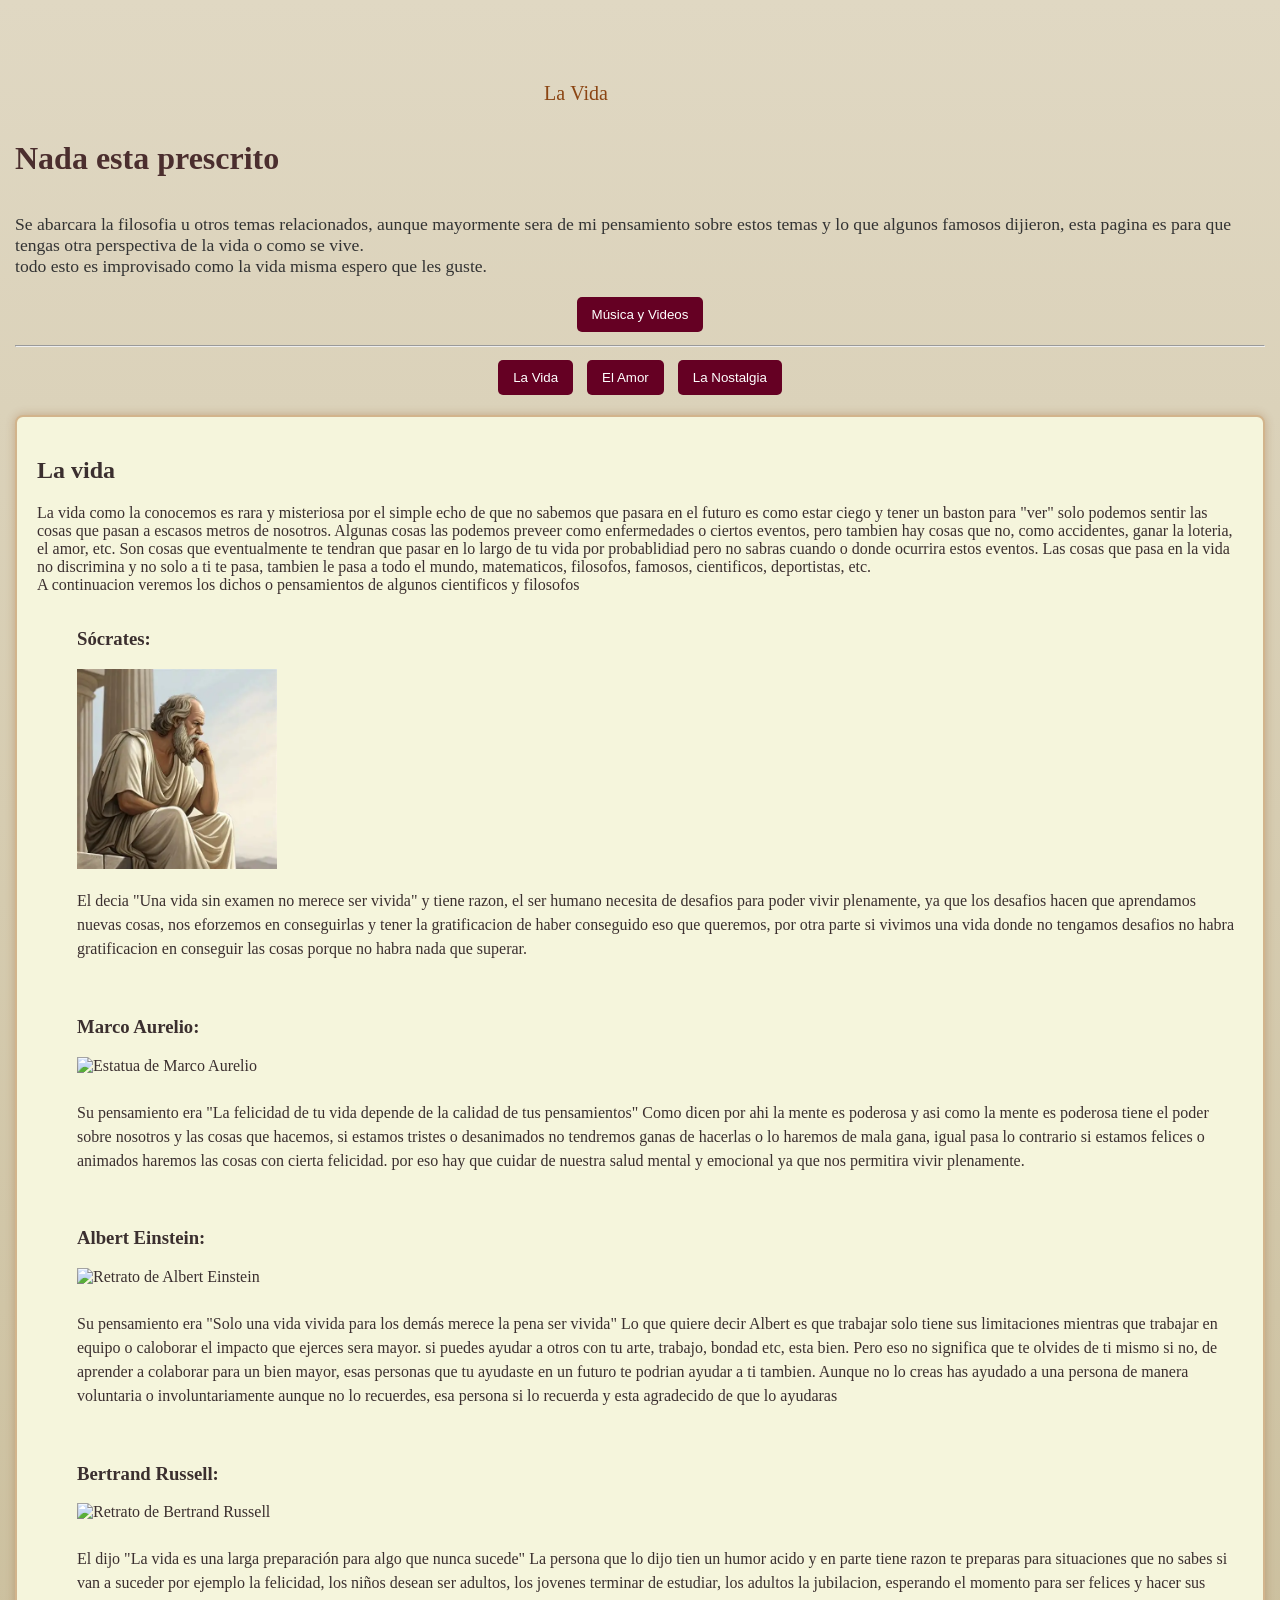
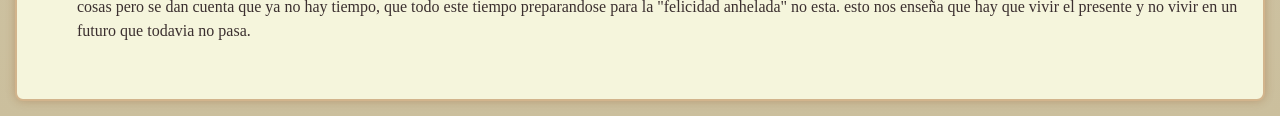
==== index.html @ adaeb1b1 "Update index.html" ====
<!DOCTYPE html>
<html lang="en">
<head>
    <meta charset="UTF-8">
    <meta name="viewport" content="width=device-width, initial-scale=1.0">
    <title>El camino</title>
    <link rel="stylesheet" href="estilo.css">
    <script src="codigo.js"></script>
</head>
<body>

 <h1>Nada esta prescrito </h1>
 
 <p class="subtituo">Se abarcara la filosofia u otros temas relacionados, aunque mayormente sera de mi pensamiento sobre estos temas y lo que algunos famosos dijieron,
    esta pagina es para que tengas otra perspectiva de la vida o como se vive.<br>
    todo esto es improvisado como la vida misma espero que les guste.
 </p>
 
 <nav>
     <button onclick="mostrarSeccion('multimedia')">Música y Videos</button>


    <hr><button onclick="mostrarSeccion('vida')">La Vida</button>
    <button onclick="mostrarSeccion('amor')">El Amor</button>
    <button onclick="mostrarSeccion('nostalgia')">La Nostalgia</button>
    
 </nav>
 
 <section id="vida" class="contenido">
 <h2>La vida</h2>
    <div class="contenedor-inicio">
        <p>La vida como la conocemos es rara y misteriosa por el simple echo de que no sabemos
    que pasara en el futuro es como estar ciego y tener un baston para "ver" solo podemos 
    sentir las cosas que pasan a escasos metros de nosotros. Algunas cosas las podemos preveer
     como enfermedades o ciertos eventos, pero tambien hay cosas que no, como accidentes, ganar la loteria, el amor, etc.
     Son cosas que eventualmente te tendran que pasar en lo largo de tu vida por probablidiad pero no sabras cuando o donde 
     ocurrira estos eventos. Las cosas que pasa en la vida no discrimina y no solo a ti te pasa, tambien le pasa a todo el mundo,
      matematicos, filosofos, famosos, cientificos, deportistas, etc.<br>
       A continuacion veremos los dichos o pensamientos de algunos cientificos y filosofos
        </p>
    </div>
<ol class="lista-filosofos">

    <li class="tarjeta-filosofo">
        
        <div class="contenedor-personaje">
            <h3>Sócrates:</h3></div>
            <div class="imagenes_web/contenedor-imagen">
            <img src="socrates.webp" alt="Estatua de Sócrates"width="200">
        </div>
          <div class="contenedor-texto">  <p>El decia "Una vida sin examen no merece ser vivida" y tiene razon, el ser humano necesita de desafios para poder vivir plenamente, ya que los desafios hacen que aprendamos nuevas cosas, nos eforzemos en conseguirlas y tener la gratificacion de haber conseguido eso que queremos, por otra parte si vivimos una vida donde no tengamos desafios no habra gratificacion en conseguir las cosas porque no habra nada que superar.</p>
          </div>
    </li>

    <li class="tarjeta-filosofo">
        
        <div class="contenedor-personaje">
            <h3>Marco Aurelio:</h3></div>
            <div class="contenedor-imagen">
            <img src="imagenes_web/marco_aurelio.jpg" alt="Estatua de Marco Aurelio"width="200">
        </div>
            <div class="contenedor-texto">
            <p>Su pensamiento era "La felicidad de tu vida depende de la calidad de tus pensamientos" Como dicen por ahi la mente es poderosa y asi como la mente es poderosa tiene el poder sobre nosotros y las cosas que hacemos, si estamos tristes o desanimados no tendremos ganas de hacerlas o lo haremos de mala gana, igual pasa lo contrario si estamos felices o animados haremos las cosas con cierta felicidad. por eso hay que cuidar de nuestra salud mental y emocional ya que nos permitira vivir plenamente.</p>
            </div>
    </li>

    <li class="tarjeta-filosofo">
        
         <div class="contenedor-personaje">
            <h3>Albert Einstein:</h3></div>
         <div class="contenedor-imagen">
              <img src="imagenes_web/albert.webp" alt="Retrato de Albert Einstein"width="200">
            </div>
            <div class="contenedor-texto">
               <p>Su pensamiento era "Solo una vida vivida para los demás merece la pena ser vivida" Lo que quiere decir Albert es que trabajar solo tiene sus limitaciones mientras que trabajar en equipo o caloborar el impacto que ejerces sera mayor. si puedes ayudar a otros con tu arte, trabajo, bondad etc, esta bien. Pero eso no significa que te olvides de ti mismo si no, de aprender a colaborar para un bien mayor, esas personas que tu ayudaste en un futuro te podrian ayudar a ti tambien. Aunque no lo creas has ayudado a una persona de manera voluntaria o involuntariamente aunque no lo recuerdes, esa persona si lo recuerda y esta agradecido de que lo ayudaras </p>
             </div>
    </li>

    <li class="tarjeta-filosofo">
       
        <div class="contenedor-personaje">
            <h3>Bertrand Russell:</h3></div>
         <div class="contenedor-imagen">
            <img src="imagenes_web/bertrand.jpg" alt="Retrato de Bertrand Russell"width="200">
         </div>
          <div class="contenedor-texto"> <p>El dijo "La vida es una larga preparación para algo que nunca sucede" La persona que lo dijo tien un humor acido y en parte tiene razon te preparas para situaciones que no sabes si van a suceder por ejemplo la felicidad, los niños desean ser adultos, los jovenes terminar de estudiar, los adultos la jubilacion, esperando el momento para ser felices y hacer sus cosas pero se dan cuenta que ya no hay tiempo, que todo este tiempo preparandose para la "felicidad anhelada" no esta. esto nos enseña que hay que vivir el presente y no vivir en un futuro que todavia no pasa.</p>
          </div>

          
    </li>

</ol>

 </section>
<section id="amor" class="contenido">
<h2>El amor</h2>
<div class="contenedor-inicio2">
  <p>El amor es algo que todo el mundo quiere o bueno la mayoria, viene de diferentes maneras como amor maternal/paternal, amor de amistad etc.
     pero nos centraremos en el amor de manera romantica, es un sentimiento complicado de entender y explicar por el simple echo de que cada persona
      tiene una perspectiva diferente del amor. cuado se trata de llevar una relacion debe ser igual  o quivalente.<br>
      Por eso veremos temas o situaciones sobre el amor.
  </p>
</div>




<ol class="lista-amorosa">

 <li class="problemas-amor">

    
  
  <div class="situacion">
    <h3>Equivalencia:</h3></div>
  <div class="contenedor-imagen">
    <img src="imagenes_web/equivalencia.jpeg" alt="Se muestra una pareja agarrando una balanza en equilibrio con sus corazones" width="200">
  </div>
   <div class="contenedor-texto2">
    <p>
    La equivalencia o la gualdad como ustedes le quieran decir, en el hambito del romance son de las cosas mas importantes al tener una relacion sentimental,
    aunque sea facil de entender en la practica es mas complicado ya que dependera de las personas involucradas.<br>
    Ejemplo:<br>
    Si una persona da mucho en una relacion, la pareja de este se podria sentirse sofocado o algo similar o de caso contrario la misma persona que da mucho no se sentiria querido o amado,
    ahora le damos vuelta a la tortilla, si una persona no da en la relacion, la pareja de este se sintiria mal por el simple echo de no tener esa atencion que merece o pensar que a la otra persona le da igual,
    tambien puede que  la misma persona que no da en la relacion pensara que su pareja pide mucho o esta exagerado.<br>
    De cualquier formar hay que saber que cada persona es diferente y su manera de percibir las cosas, por eso es importante conseguir el equilibro de dar y recibir, para que no pase estas situaciones de inconformidad en la relacion.
    </p>
   </div>
 </li>

  <li class="problemas-amor">
   <div class="situacion">
    <h3>Comunicacion</h3></div>
   <div class="contenedor-imagen">
    <img src="imagenes_web/comunicacion.jpeg" alt="se muestra a una pareja sentada en una mesa comunicandose" width="175">
   </div>
     <div class="contenedor-texto2">
      La comunicacion es sumamente importante, es como tener una radio, las 2 personas tiene que estar en la misma frecuencia para que se puedan comunicar, y esto ayudara a entender mejor las cosas en nuestra relacion, si hay conflictos, malentendidos, dudas, cosas que no queremos, etc.
      Todas esas cosas las tendremos que hablar con nuestra pareja para llegar a un acuerdo o llegar a la raiz del problema y solucionarlo.<br>
       Como ya sabemos cada persona es diferente a lo cual tambien es diferente como percibe las cosas como por ejemplo en el dar cariño o afecto
       porque hay personas que no les guste el contacto y otras que si.<br>
       Ejemplo:<br>
       A una persona no le gusta tener tanto contacto fisico, pero la otra persona si, e intenta tener contacto con el, esa persona que no le gusta tanto el contacto se pondria incomoda o alejaria a esa persona que queria el contacto,
       y por lo tanto dañando a la otra persona, a lo mejor esa persona que no le gusta el contacto pero a lo mejor le gustan otras cosas como hablar con esa persona o pasar el tiempo con ella.



     </div>
  </li>
    <li class="problemas-amor">
        <div class="situacion">
            <h3>Relacion</h3></div>
     <div class="contenedor-imagen">
        <img src="imagenes_web/Relacion.jpeg" alt="se muestra a una pareja mirando de frente mientras se agarran de las manos" width="175">
     </div>
      <div class="contenedor-texto2">
        La relacion en una pareja debe ser sana, osea que las 2 personas sean consientes de sus actos y que tambien sean concientes de los actos de su pareja,
        si sabes que lo que esta haciendo, no esta bien, decirle a tu pareja, o tambien saber que esta mal y no decirle, ya que esto provocaria que  se aprovechara de eso.<br>
        Lo que menos se debe hacer es tener una relacion toxica, si hay un problemas hablarlo con tu pareja, los indicios de una relacion toxica son:<br>
        Celos excesivos hacia los amigos o personas que se acerquen a su pareja: comunmente es por inseguridad o se sienten amenazados y las consecuencias es que te prohibida establar relaciones con otras personas<br>
        Que te pida contraseña y correo de tu cuenta de google: aqui ya hay que estar alertas por el simple echo de que te esta pidiendo tu cuenta y viola tu privacidad y las concecuencias de que le des acceso a ellas son<br>
        una vez que terminen como vengaza puede cambiarte la contraseña y perder la cuenta, modificar la cuenta sin tu permiso, cambiarle la contraseña a aplicaciones vinculadas con la cuenta o registrar tu cuenta a plataformas de internet.<br>
        Darle acceso a tus redes sociales como, instagram, tiktok, facebook, etc. es lo mismo con darle la cuenta de google pero en este caso las consecuencias de darle acceso a tus redes sociales son:<br>
        Se puede hacerse pasar por ti y publicar cosas que afectaria tu imagen o mandar mensajes dañinos a tus contactos.

      </div>
    </li>

</ol>
    <div class="situacion">
    <h3>Conclusion</h3>
    </div>
    <div class="contenedor-texto2">
        <p>
            En resumen el amor es complejo, dependera de cada persona, tambien cada persona tiene un entorno diferente y eso hara que cada persona reaccione diferente ante las mismas situaciones
            por eso hay que aprender a tener una relacion sana y estable.<br>
            consejo: cuando tomen una decision que sea con la cabeza fria y no decidan con la cabeza llena de emociones.
        </p>
    </div>

</section>

<section id="nostalgia" class="contenido">
<div class="recuerdo">
    <h2>La nostalgia</h2>
</div>
<div class="contenedor-texto3">
<p>
La nostalgia, un sentimiento complicado de explicar y entender pero que todos hemos experimentado a lo largo de la vida, pero  primero de donde proviene la palabra nostalgia?,
la palabra viene del griego  νóστος (nostos), "regreso" o "volver a casa" y αλγία (algía), "dolor" o "sufrimiento"
bueno ya que sabemos un poco de donde viene la palabra nostalgia.<br> Pero a lo largo de los años este significado se a alejado del concepto principal de "regresar a casa" por que puedes sentir nostalgia aunque sea con otras cosas que no esten relacionadas con volver a casa,
un ejemplo de ello son nuestros recuerdos, de una vivencia pasada eh irrecuperable, por eso nos da ese dolor, por que es algo que jamas vamos a tener otra vez, bueno podriamos obtenerlo pero no sera igual<br>
dejame me explico cuando tu juegas un juego por ejemplo al minecraft y dices que ya no es como antes, simplemente te puedes ir a jugar una version mas antigua pero, eso solucionaria el problema? la respuesta es no,
por que lo que extrañamos son esos momentos que pasabamos con nuestros amigos jugando y descubriendo las mecanicas del juego.
la nostalgia puede estar ligada a la primera vez, esa sensacion de estar descubriando cosas y disfrutando en el proceso pero se caduca muy rapido 
por que cuando mas aprendemos, puede que, lo que alguna vez fue divertido descubrir, se vuelva monotmo y aburrido.<br>
Tambien existe la nostalgia por lo no vivido, que es aun mas complicado de entender y explicar, asi que intentare resumirlo lo mas posible 
la nostalgia por lo no vivido o mejor dicho la anemoia, es algo que extrañamos pero no lo hemos vivido por ejemplo<br>
Un mundial antes de que nacieras, aunque podria ver videos de esos mundiales, extrañarias haber estado ahi presente en vivo.<br>
Todo esto de la notalgia y la nostalgia por lo no vivido o anemoia son cosas muy extensas que no cabe en este apartado por eso namas tocamos lo superficial
pero si quieren saber mas acerca de esto esta en musica y video.
</p>
</div>


</section>


</body>
</html>
---- estilo.css ----
/* Fondo general */
body {
    font-family: Georgia, serif;
    background: linear-gradient(to bottom, #e0d8c3, #cbbf9d); /* tonos cálidos */
    margin: 0;
    padding: 0;
}

/* Encabezado */
h1 {
    color: #4b2e2e;
    text-align: left; /* alineado a la izquierda */
    padding: 15px;
}

/* Texto introductorio */
.subtituo {
    font-size: 1.1em;
    color: #333;
    margin: 15px;
    text-align: left; /* alineado a la izquierda */
}

/* Navegación */
nav {
    margin: 15px;
    text-align: center;
}

button {
    margin: 5px;
    padding: 10px 15px;
    background-color: #650023;
    color: white;
    border: none;
    border-radius: 5px;
    cursor: pointer;
}

button:hover {
    background-color: 650023(341 0% 55%);
}

.contenido {
    display: none; /* todas ocultas */
    margin: 15px;
    padding: 20px;
    border-radius: 8px;
}

/* La Vida visible al inicio */
#vida {
    display: block;
    background-color: #f5f5dc; /* beige */
    color: #3b2f2f;
    border: 2px solid #d2b48c;
    box-shadow: 0 0 10px rgba(139, 69, 19, 0.3)
}
/* Tema Amor - caja roja/rosa */
#amor {
    background-color: #ffe4e1; /* rosa claro */
    color: #8b0000;
    border: 2px solid #ffb6c1;
    box-shadow: 0 0 10px rgba(255, 105, 180, 0.3);
}

#amor h3 {
    background-color: #ffcccc; /* cajita roja suave */
    padding: 8px;
    border-radius: 5px;
    display: inline-block;
}

/* Tema Nostalgia - grises apagados */
#nostalgia {
    background-color: #dcdcdc; /* gris claro */
    color: #2f4f4f;
    border: 2px solid #a9a9a9;
    box-shadow: 0 0 10px rgba(105, 105, 105, 0.3);
}

/* Ajustes responsivos para celular */
img {
    max-width: 100%;
    height: auto;
}

.tarjeta-filosofo,
.problemas-amor {
    display: flex;
    flex-direction: column;
    margin-bottom: 20px;
}

.contenedor-imagen {
    margin-bottom: 10px;
}

.contenedor-texto,
.contenedor-texto2,
.contenedor-texto3 {
    font-size: 1em;
    line-height: 1.5;
    text-align: left; /* todo el texto alineado a la izquierda */
}
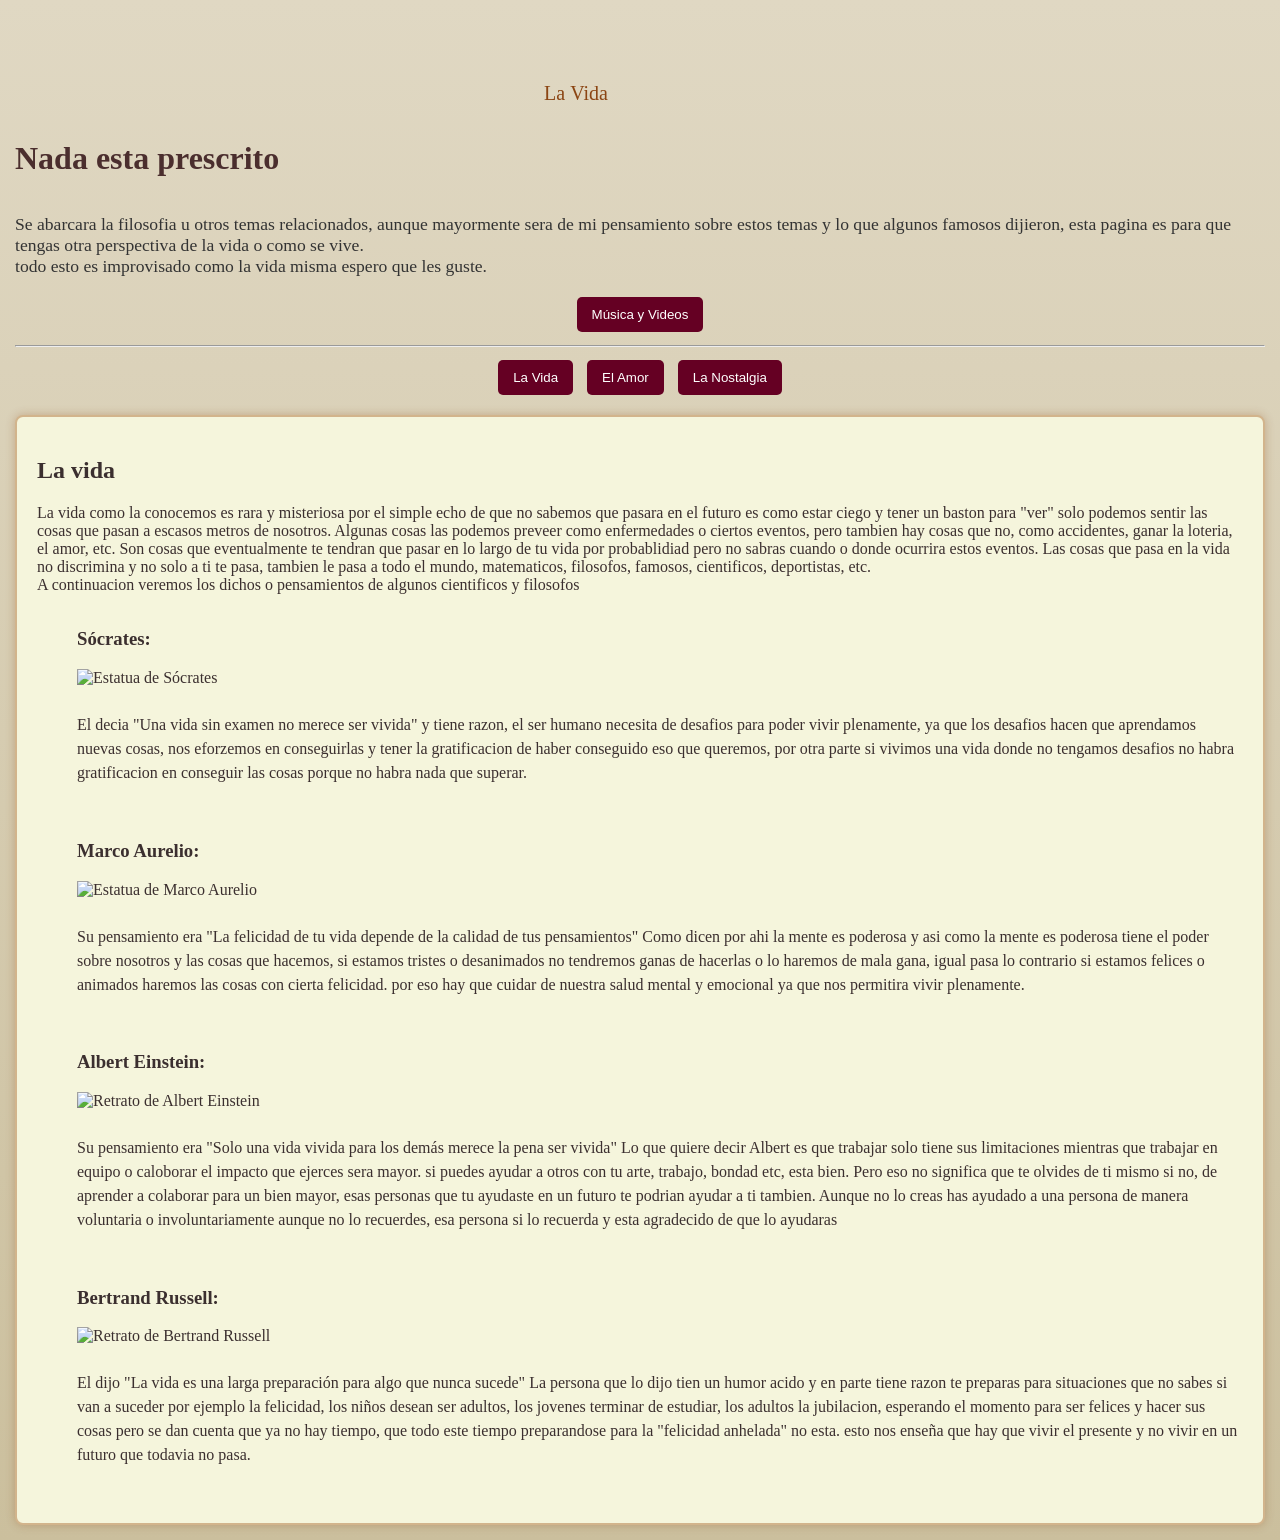
==== commit 56837d7d: "Update index.html" ====
--- a/index.html
+++ b/index.html
@@ -45,8 +45,8 @@
         
         <div class="contenedor-personaje">
             <h3>Sócrates:</h3></div>
-            <div class="imagenes_web/contenedor-imagen">
-            <img src="socrates.webp" alt="Estatua de Sócrates"width="200">
+            <div class="contenedor-imagen">
+            <img src="imagenes_web/socrates.webp" alt="Estatua de Sócrates"width="200">
         </div>
           <div class="contenedor-texto">  <p>El decia "Una vida sin examen no merece ser vivida" y tiene razon, el ser humano necesita de desafios para poder vivir plenamente, ya que los desafios hacen que aprendamos nuevas cosas, nos eforzemos en conseguirlas y tener la gratificacion de haber conseguido eso que queremos, por otra parte si vivimos una vida donde no tengamos desafios no habra gratificacion en conseguir las cosas porque no habra nada que superar.</p>
           </div>
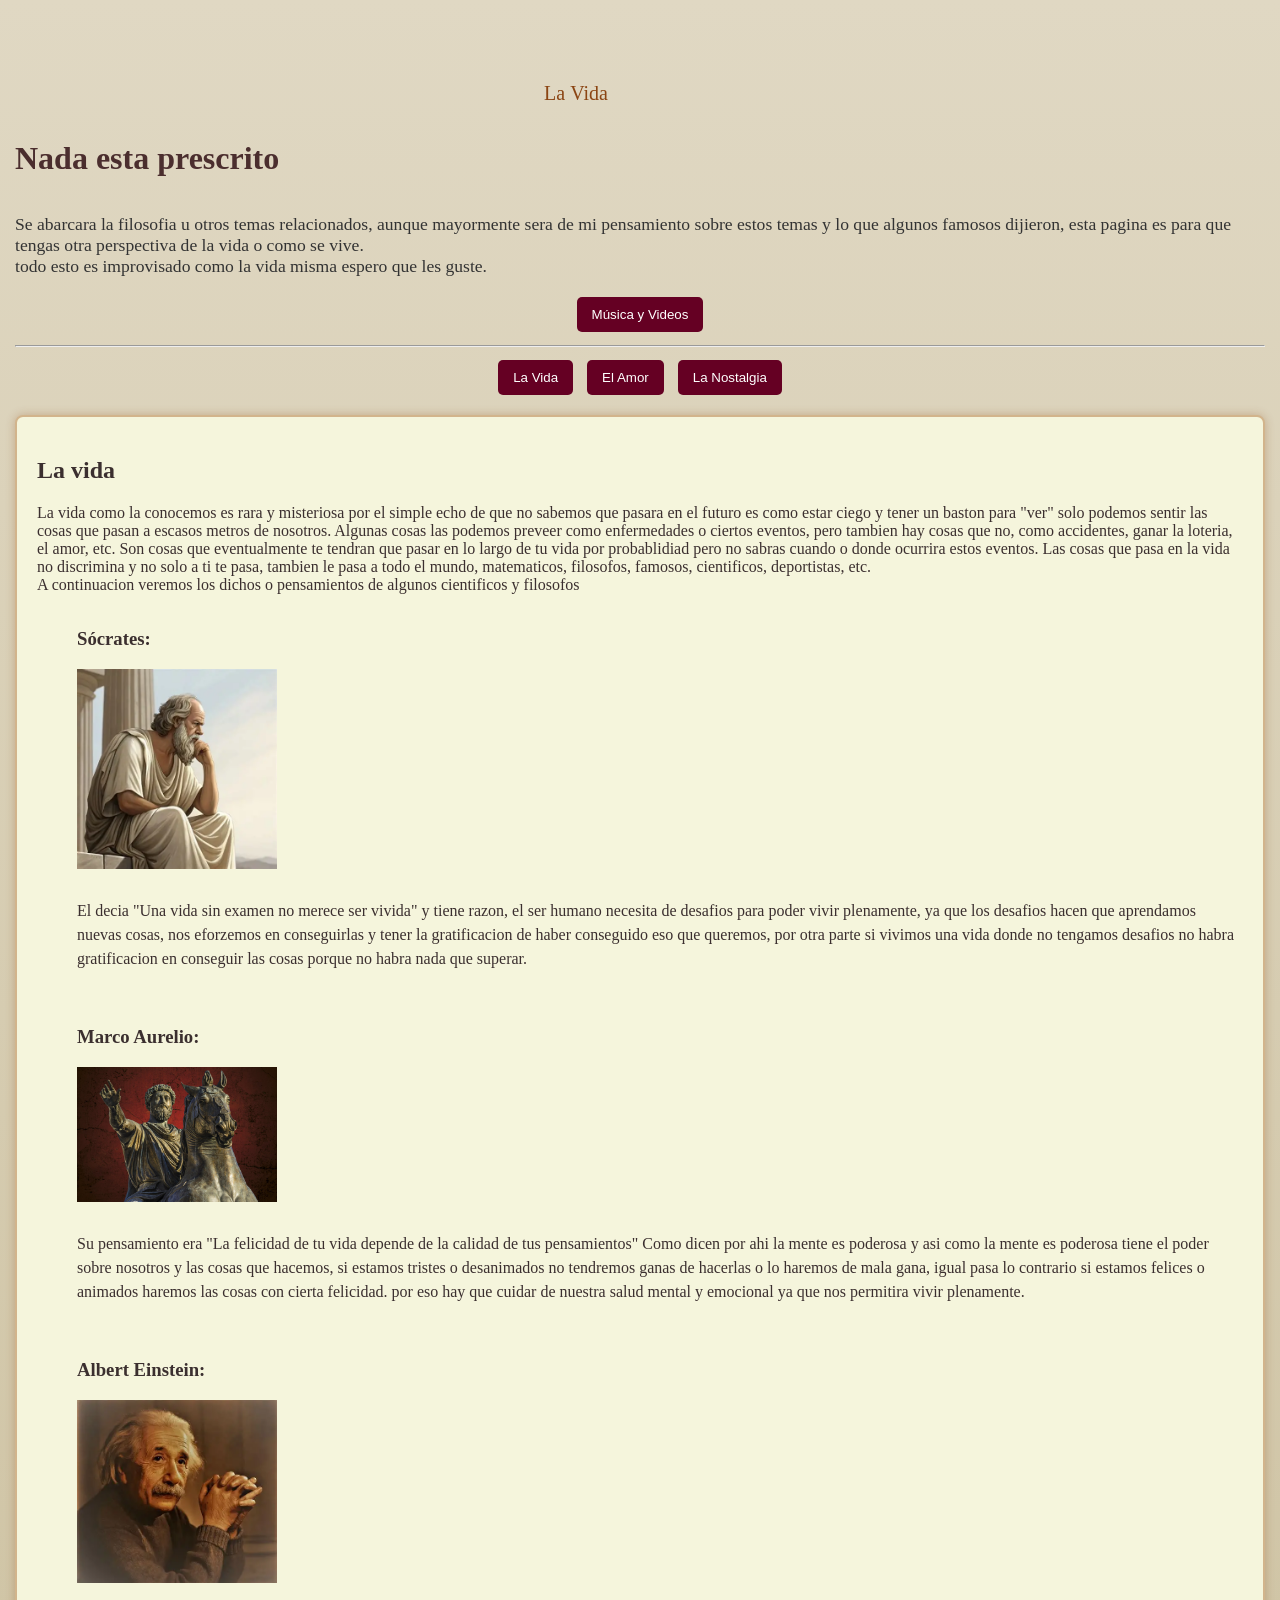
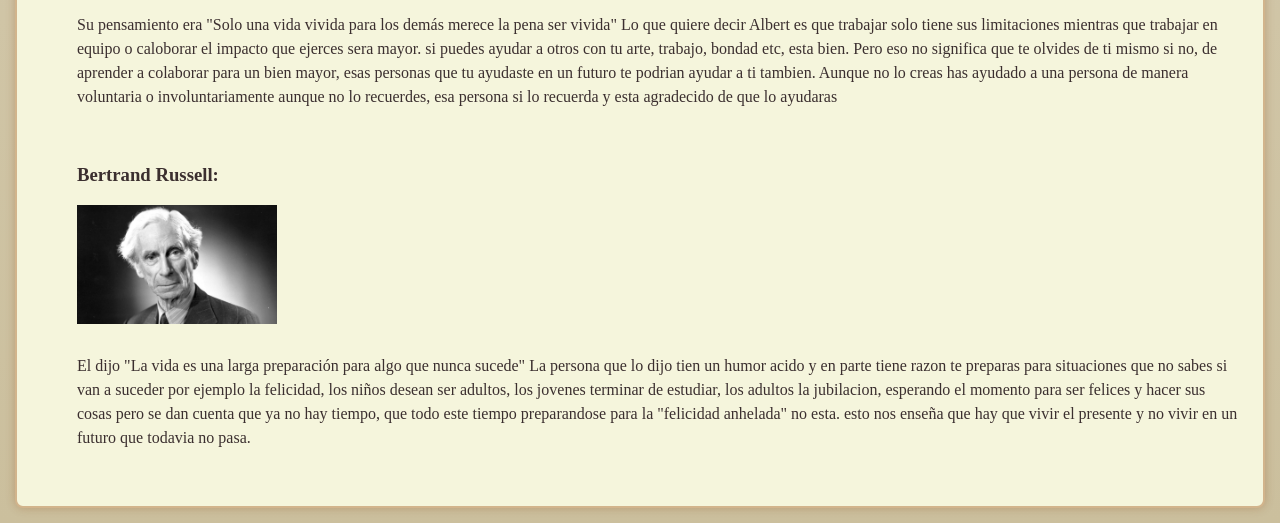
==== commit 7275e0a3: "Update index.html" ====
--- a/index.html
+++ b/index.html
@@ -46,7 +46,7 @@
         <div class="contenedor-personaje">
             <h3>Sócrates:</h3></div>
             <div class="contenedor-imagen">
-            <img src="imagenes_web/socrates.webp" alt="Estatua de Sócrates"width="200">
+            <img src="socrates.webp" alt="Estatua de Sócrates"width="200">
         </div>
           <div class="contenedor-texto">  <p>El decia "Una vida sin examen no merece ser vivida" y tiene razon, el ser humano necesita de desafios para poder vivir plenamente, ya que los desafios hacen que aprendamos nuevas cosas, nos eforzemos en conseguirlas y tener la gratificacion de haber conseguido eso que queremos, por otra parte si vivimos una vida donde no tengamos desafios no habra gratificacion en conseguir las cosas porque no habra nada que superar.</p>
           </div>
@@ -57,7 +57,7 @@
         <div class="contenedor-personaje">
             <h3>Marco Aurelio:</h3></div>
             <div class="contenedor-imagen">
-            <img src="imagenes_web/marco_aurelio.jpg" alt="Estatua de Marco Aurelio"width="200">
+            <img src="marco_aurelio.jpg" alt="Estatua de Marco Aurelio"width="200">
         </div>
             <div class="contenedor-texto">
             <p>Su pensamiento era "La felicidad de tu vida depende de la calidad de tus pensamientos" Como dicen por ahi la mente es poderosa y asi como la mente es poderosa tiene el poder sobre nosotros y las cosas que hacemos, si estamos tristes o desanimados no tendremos ganas de hacerlas o lo haremos de mala gana, igual pasa lo contrario si estamos felices o animados haremos las cosas con cierta felicidad. por eso hay que cuidar de nuestra salud mental y emocional ya que nos permitira vivir plenamente.</p>
@@ -69,7 +69,7 @@
          <div class="contenedor-personaje">
             <h3>Albert Einstein:</h3></div>
          <div class="contenedor-imagen">
-              <img src="imagenes_web/albert.webp" alt="Retrato de Albert Einstein"width="200">
+              <img src="albert.webp" alt="Retrato de Albert Einstein"width="200">
             </div>
             <div class="contenedor-texto">
                <p>Su pensamiento era "Solo una vida vivida para los demás merece la pena ser vivida" Lo que quiere decir Albert es que trabajar solo tiene sus limitaciones mientras que trabajar en equipo o caloborar el impacto que ejerces sera mayor. si puedes ayudar a otros con tu arte, trabajo, bondad etc, esta bien. Pero eso no significa que te olvides de ti mismo si no, de aprender a colaborar para un bien mayor, esas personas que tu ayudaste en un futuro te podrian ayudar a ti tambien. Aunque no lo creas has ayudado a una persona de manera voluntaria o involuntariamente aunque no lo recuerdes, esa persona si lo recuerda y esta agradecido de que lo ayudaras </p>
@@ -81,7 +81,7 @@
         <div class="contenedor-personaje">
             <h3>Bertrand Russell:</h3></div>
          <div class="contenedor-imagen">
-            <img src="imagenes_web/bertrand.jpg" alt="Retrato de Bertrand Russell"width="200">
+            <img src="bertrand.jpg" alt="Retrato de Bertrand Russell"width="200">
          </div>
           <div class="contenedor-texto"> <p>El dijo "La vida es una larga preparación para algo que nunca sucede" La persona que lo dijo tien un humor acido y en parte tiene razon te preparas para situaciones que no sabes si van a suceder por ejemplo la felicidad, los niños desean ser adultos, los jovenes terminar de estudiar, los adultos la jubilacion, esperando el momento para ser felices y hacer sus cosas pero se dan cuenta que ya no hay tiempo, que todo este tiempo preparandose para la "felicidad anhelada" no esta. esto nos enseña que hay que vivir el presente y no vivir en un futuro que todavia no pasa.</p>
           </div>
@@ -114,7 +114,7 @@
   <div class="situacion">
     <h3>Equivalencia:</h3></div>
   <div class="contenedor-imagen">
-    <img src="imagenes_web/equivalencia.jpeg" alt="Se muestra una pareja agarrando una balanza en equilibrio con sus corazones" width="200">
+    <img src="equivalencia.jpeg" alt="Se muestra una pareja agarrando una balanza en equilibrio con sus corazones" width="200">
   </div>
    <div class="contenedor-texto2">
     <p>
@@ -133,7 +133,7 @@
    <div class="situacion">
     <h3>Comunicacion</h3></div>
    <div class="contenedor-imagen">
-    <img src="imagenes_web/comunicacion.jpeg" alt="se muestra a una pareja sentada en una mesa comunicandose" width="175">
+    <img src="comunicacion.jpeg" alt="se muestra a una pareja sentada en una mesa comunicandose" width="175">
    </div>
      <div class="contenedor-texto2">
       La comunicacion es sumamente importante, es como tener una radio, las 2 personas tiene que estar en la misma frecuencia para que se puedan comunicar, y esto ayudara a entender mejor las cosas en nuestra relacion, si hay conflictos, malentendidos, dudas, cosas que no queremos, etc.
@@ -152,7 +152,7 @@
         <div class="situacion">
             <h3>Relacion</h3></div>
      <div class="contenedor-imagen">
-        <img src="imagenes_web/Relacion.jpeg" alt="se muestra a una pareja mirando de frente mientras se agarran de las manos" width="175">
+        <img src="Relacion.jpeg" alt="se muestra a una pareja mirando de frente mientras se agarran de las manos" width="175">
      </div>
       <div class="contenedor-texto2">
         La relacion en una pareja debe ser sana, osea que las 2 personas sean consientes de sus actos y que tambien sean concientes de los actos de su pareja,
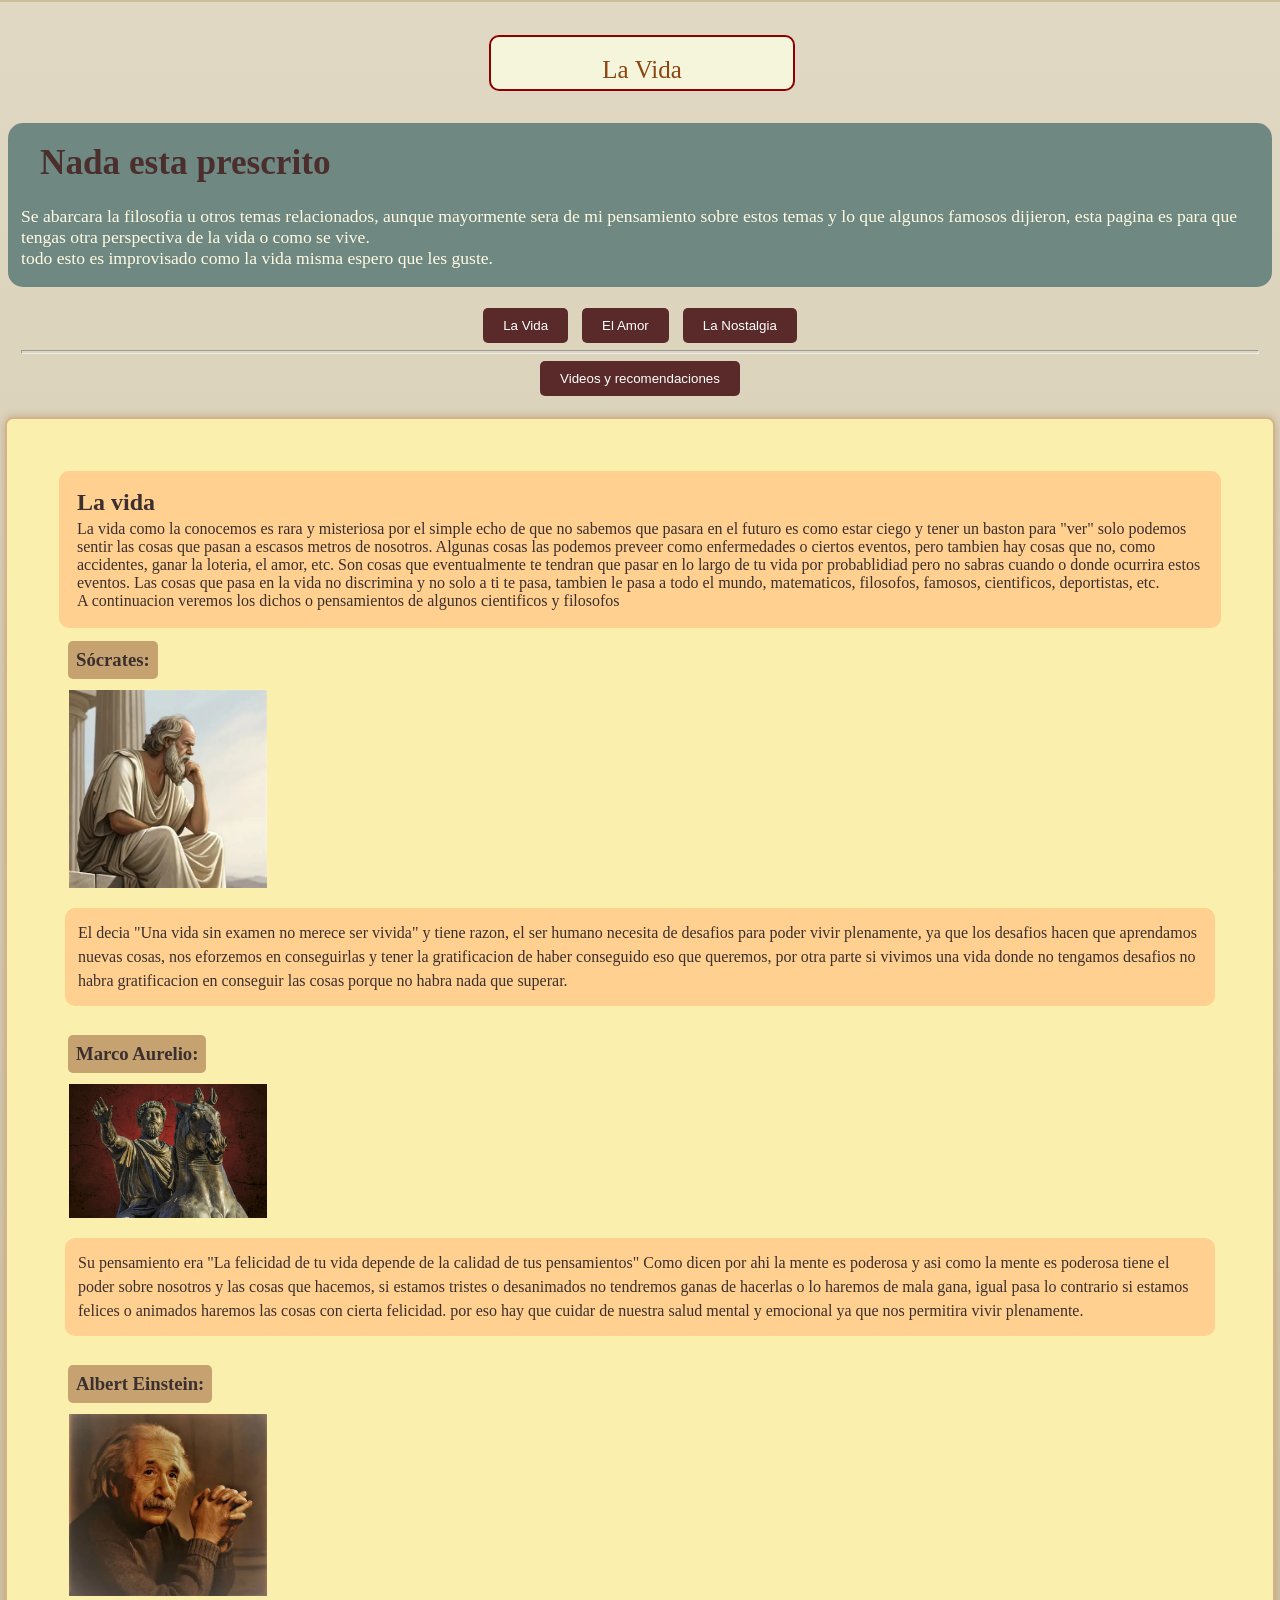
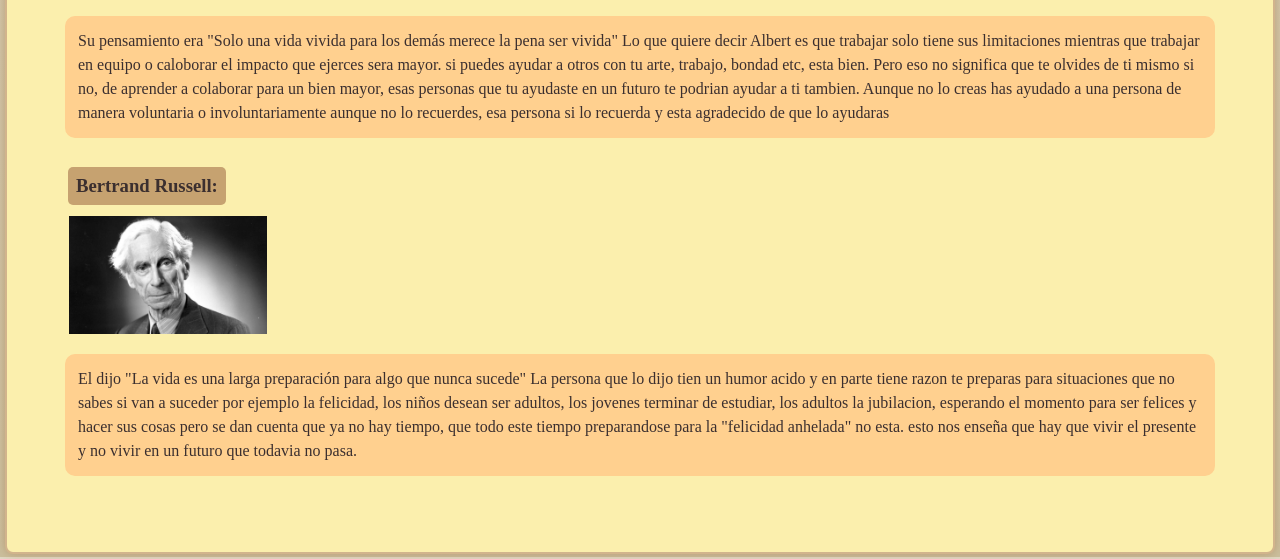
==== commit 3a5e8414: "Update and rename web.html to index.html" ====
--- a/index.html
+++ b/index.html
@@ -5,31 +5,35 @@
     <meta name="viewport" content="width=device-width, initial-scale=1.0">
     <title>El camino</title>
     <link rel="stylesheet" href="estilo.css">
-    <script src="codigo.js"></script>
+    
 </head>
 <body>
-
+<headers class="header-top">
+<canvas id="miCanvas" class="caja-titulo" width="300" height="50"></canvas>
+</headers>
+<div class="tema-entrada">
  <h1>Nada esta prescrito </h1>
  
- <p class="subtituo">Se abarcara la filosofia u otros temas relacionados, aunque mayormente sera de mi pensamiento sobre estos temas y lo que algunos famosos dijieron,
+ <p>Se abarcara la filosofia u otros temas relacionados, aunque mayormente sera de mi pensamiento sobre estos temas y lo que algunos famosos dijieron,
     esta pagina es para que tengas otra perspectiva de la vida o como se vive.<br>
     todo esto es improvisado como la vida misma espero que les guste.
  </p>
- 
+</div>
  <nav>
-     <button onclick="mostrarSeccion('multimedia')">Música y Videos</button>
-
-
-    <hr><button onclick="mostrarSeccion('vida')">La Vida</button>
+     
+
+
+    <button onclick="mostrarSeccion('vida')">La Vida</button>
     <button onclick="mostrarSeccion('amor')">El Amor</button>
-    <button onclick="mostrarSeccion('nostalgia')">La Nostalgia</button>
+    <button onclick="mostrarSeccion('nostalgia')">La Nostalgia</button><hr>
+    <button onclick="mostrarSeccion('multimedia')">Videos y recomendaciones</button>
     
  </nav>
  
  <section id="vida" class="contenido">
- <h2>La vida</h2>
-    <div class="contenedor-inicio">
-        <p>La vida como la conocemos es rara y misteriosa por el simple echo de que no sabemos
+ <div class="contenedor-inicio">
+    <h2>La vida</h2>
+      <p>La vida como la conocemos es rara y misteriosa por el simple echo de que no sabemos
     que pasara en el futuro es como estar ciego y tener un baston para "ver" solo podemos 
     sentir las cosas que pasan a escasos metros de nosotros. Algunas cosas las podemos preveer
      como enfermedades o ciertos eventos, pero tambien hay cosas que no, como accidentes, ganar la loteria, el amor, etc.
@@ -93,8 +97,9 @@
 
  </section>
 <section id="amor" class="contenido">
-<h2>El amor</h2>
+
 <div class="contenedor-inicio2">
+    <h2>El amor</h2>
   <p>El amor es algo que todo el mundo quiere o bueno la mayoria, viene de diferentes maneras como amor maternal/paternal, amor de amistad etc.
      pero nos centraremos en el amor de manera romantica, es un sentimiento complicado de entender y explicar por el simple echo de que cada persona
       tiene una perspectiva diferente del amor. cuado se trata de llevar una relacion debe ser igual  o quivalente.<br>
@@ -182,10 +187,9 @@
 </section>
 
 <section id="nostalgia" class="contenido">
-<div class="recuerdo">
-    <h2>La nostalgia</h2>
-</div>
-<div class="contenedor-texto3">
+
+<div class="contenedor-inicio3">
+<h2>La nostalgia</h2>
 <p>
 La nostalgia, un sentimiento complicado de explicar y entender pero que todos hemos experimentado a lo largo de la vida, pero  primero de donde proviene la palabra nostalgia?,
 la palabra viene del griego  νóστος (nostos), "regreso" o "volver a casa" y αλγία (algía), "dolor" o "sufrimiento"
@@ -199,13 +203,69 @@
 la nostalgia por lo no vivido o mejor dicho la anemoia, es algo que extrañamos pero no lo hemos vivido por ejemplo<br>
 Un mundial antes de que nacieras, aunque podria ver videos de esos mundiales, extrañarias haber estado ahi presente en vivo.<br>
 Todo esto de la notalgia y la nostalgia por lo no vivido o anemoia son cosas muy extensas que no cabe en este apartado por eso namas tocamos lo superficial
-pero si quieren saber mas acerca de esto esta en musica y video.
+pero si quieren saber mas acerca de esto esta en videos y recomendaciones.
 </p>
 </div>
 
-
 </section>
 
-
+<section id="multimedia" class="contenido">
+    <h2>Videos y recomendaciones</h2>
+ <ul class="lista-videos">
+
+    <li class="descripcion">
+        <h3>La vida y su sentido</h3>
+        <p>Como recomendacion de videos en la categoria de la vida y su sentido
+        escogi estos 2 videos por que es mi serie favorita y por que el personaje principal tiene problemas de adiccion y se cuestiona sobre el sentido de la vida
+        </p>
+    </li>
+  <div class="videos"> 
+<iframe width="100%" height="315" src="https://www.youtube.com/embed/6sj7bPR3lBM?si=joNENpB-tXC5v_Rd" 
+title="YouTube video player" frameborder="0" allow="accelerometer; autoplay; clipboard-write; encrypted-media;
+ gyroscope; picture-in-picture; web-share" referrerpolicy="strict-origin-when-cross-origin" allowfullscreen max-width: 600px; 
+    border-radius: 10px></iframe>
+
+<iframe width="100%" height="315" src="https://www.youtube.com/embed/8W8Hf1Ke8BM?si=zb8AlSh9qrSFyg06" title="YouTube video player"
+ frameborder="0" allow="accelerometer; autoplay; clipboard-write; encrypted-media; gyroscope; picture-in-picture; web-share"
+  referrerpolicy="strict-origin-when-cross-origin" allowfullscreen max-width: 600px; 
+    border-radius: 10px></iframe>
+  </div>
+    
+   <li class="descripcion">
+   <h3>El amor y amar</h3>
+   <p>Como recomendacion para esta categoria de amor escogi 2 videos de platonto ya que habla sobre este tema del amor y pone ejemplos con minecraft</p>
+   </li>
+   <div class="videos">
+<iframe width="100%" height="315" src="https://www.youtube.com/embed/dw0bZEvg5QI?si=MlQyunZOaiFKcwjO" title="YouTube video player" frameborder="0"
+ allow="accelerometer; autoplay; clipboard-write; encrypted-media;
+ gyroscope; picture-in-picture; web-share" referrerpolicy="strict-origin-when-cross-origin" allowfullscreen max-width: 600px; 
+    border-radius: 10px></iframe>
+
+ <iframe width="100%" height="315" src="https://www.youtube.com/embed/8b8IpiMGBrU?si=6Bfz0JhBFCnoq3_y" title="YouTube video player" frameborder="0"
+  allow="accelerometer; autoplay; clipboard-write; encrypted-media;
+  gyroscope; picture-in-picture; web-share" referrerpolicy="strict-origin-when-cross-origin" allowfullscreen max-width: 600px; 
+    border-radius: 10px></iframe>
+    </div>
+  
+    <li class="descripcion">
+    <h3>La nostalgia y la anemoia</h3>
+     <p>Para est categoria namas escogi un video por que diria que abarca los 2 temas y el video es largo, tambien nos deja una reflexion en como persivimos el tiempo y los reecuerdos</p>
+    </li>
+     <div class="videos">
+<iframe width="100%" height="315" src="https://www.youtube.com/embed/v55MLNwMafw?si=EH5dNLKL3KKH3z4M" title="YouTube video player" frameborder="0" allow="accelerometer; autoplay;
+ clipboard-write; encrypted-media;
+ gyroscope; picture-in-picture; web-share" referrerpolicy="strict-origin-when-cross-origin" allowfullscreen     
+    max-width: 600px; 
+    border-radius: 10px></iframe>
+     </div>
+
+
+ </ul>
+
+</section>
+
+<script src="codigo.js"></script>
 </body>
 </html>
+
+
--- a/estilo.css
+++ b/estilo.css
@@ -5,20 +5,36 @@
     margin: 0;
     padding: 0;
 }
+/* Reset básico para quitar espacios feos */
+* { margin: 2px; padding: 1px; box-sizing: border-box; }
+
+.header-top {
+    width: 100%;
+    
+    display: flex;
+    justify-content: center;
+    align-items: center;
+    padding: 10px 0; /* Espaciado ajustado para que no sea muy alto */
+}
 
 /* Encabezado */
 h1 {
     color: #4b2e2e;
     text-align: left; /* alineado a la izquierda */
-    padding: 15px;
+    padding: 20px;
 }
 
 /* Texto introductorio */
-.subtituo {
+.tema-entrada {
     font-size: 1.1em;
-    color: #333;
-    margin: 15px;
+    color: #fffce3;
+    margin: 5px;
     text-align: left; /* alineado a la izquierda */
+    background-color:#6f8882;; 
+    padding: 0px 10px 15px;
+    border-radius: 15px;
+    margin-top: 0px;
+    display: block;
 }
 
 /* Navegación */
@@ -43,19 +59,40 @@
 
 .contenido {
     display: none; /* todas ocultas */
-    margin: 15px;
-    padding: 20px;
+    margin: 15px #c6a270;
+    padding: 50px 50px;
     border-radius: 8px;
 }
 
 /* La Vida visible al inicio */
 #vida {
     display: block;
-    background-color: #f5f5dc; /* beige */
+    background-color: #fbefad; /* beige */
     color: #3b2f2f;
     border: 2px solid #d2b48c;
     box-shadow: 0 0 10px rgba(139, 69, 19, 0.3)
 }
+#vida h3 {
+    background-color: #c6a270; 
+    padding: 8px;
+    border-radius: 5px;
+    display: inline-block;
+}
+.contenedor-inicio{
+background-color: #ffd08f; 
+    padding: 15px;
+    border-radius: 10px;
+    display: inline-block;
+
+}
+.contenedor-texto{
+    background-color: #ffd08f ;
+    padding: 10px;
+    border-radius: 10px;
+    display:inline-block;
+}
+
+
 /* Tema Amor - caja roja/rosa */
 #amor {
     background-color: #ffe4e1; /* rosa claro */
@@ -70,6 +107,18 @@
     border-radius: 5px;
     display: inline-block;
 }
+.contenedor-inicio2{
+background-color: #ffc2df; 
+    padding: 15px;
+    border-radius: 10px;
+    display: inline-block;
+}
+.contenedor-texto2{
+background-color: #ffc2df; 
+    padding: 15px;
+    border-radius: 10px;
+    display: inline-block;
+}
 
 /* Tema Nostalgia - grises apagados */
 #nostalgia {
@@ -78,6 +127,15 @@
     border: 2px solid #a9a9a9;
     box-shadow: 0 0 10px rgba(105, 105, 105, 0.3);
 }
+.contenedor-inicio3{
+background-color: #aec1d5; 
+    padding: 15px;
+    border-radius: 10px;
+    display: inline-block;
+
+
+}
+
 
 /* Ajustes responsivos para celular */
 img {
@@ -90,6 +148,24 @@
     display: flex;
     flex-direction: column;
     margin-bottom: 20px;
+}
+#multimedia h2{
+background-color: #6a6f8c; 
+    padding: 15px;
+    border-radius: 10px;
+    display: inline-block;
+}
+.descripcion
+{
+font-size: 1.1em;
+    margin: 5px;
+    text-align: left; /* alineado a la izquierda */
+    background-color:#6f8882;; 
+    padding: 5px 10px 15px;
+    border-radius: 15px;
+    margin-top: 0px;
+    display: block;
+
 }
 
 .contenedor-imagen {
@@ -103,3 +179,33 @@
     line-height: 1.5;
     text-align: left; /* todo el texto alineado a la izquierda */
 }
+.caja-titulo {
+    background-color: #f5f5dc; /* Un rosa clarito para que resalte */
+    border: 2px solid #8b0000; /* El mismo color que usas en el texto */
+    border-radius: 10px;       /* Bordes redondeados como tus botones */
+    display: block;
+    margin: 20px auto;         /* Centrado */
+}
+
+/* 1. Estilo base del botón */
+button {
+    padding: 10px 20px;
+    background-color: #5A2A2A; /* Color oscuro que tienes */
+    color: white;
+    border: none;
+    border-radius: 5px;
+    cursor: pointer;
+    transition: all 0.3s ease; /* Esto hace que el cambio sea suave */
+}
+
+/* 2. Cuando pasas el cursor (Efecto Hover) */
+button:hover {
+    background-color: #8B4513; /* Un color un poco más claro al pasar el mouse */
+    transform: scale(1.05);    /* El botón crece un poquito */
+}
+
+/* 3. Cuando le das click (Efecto Active) */
+button:active {
+    background-color: #3e1e1e; /* Se oscurece al presionar */
+    transform: scale(0.95);    /* Se encoge ligeramente para dar sensación de hundimiento */
+}
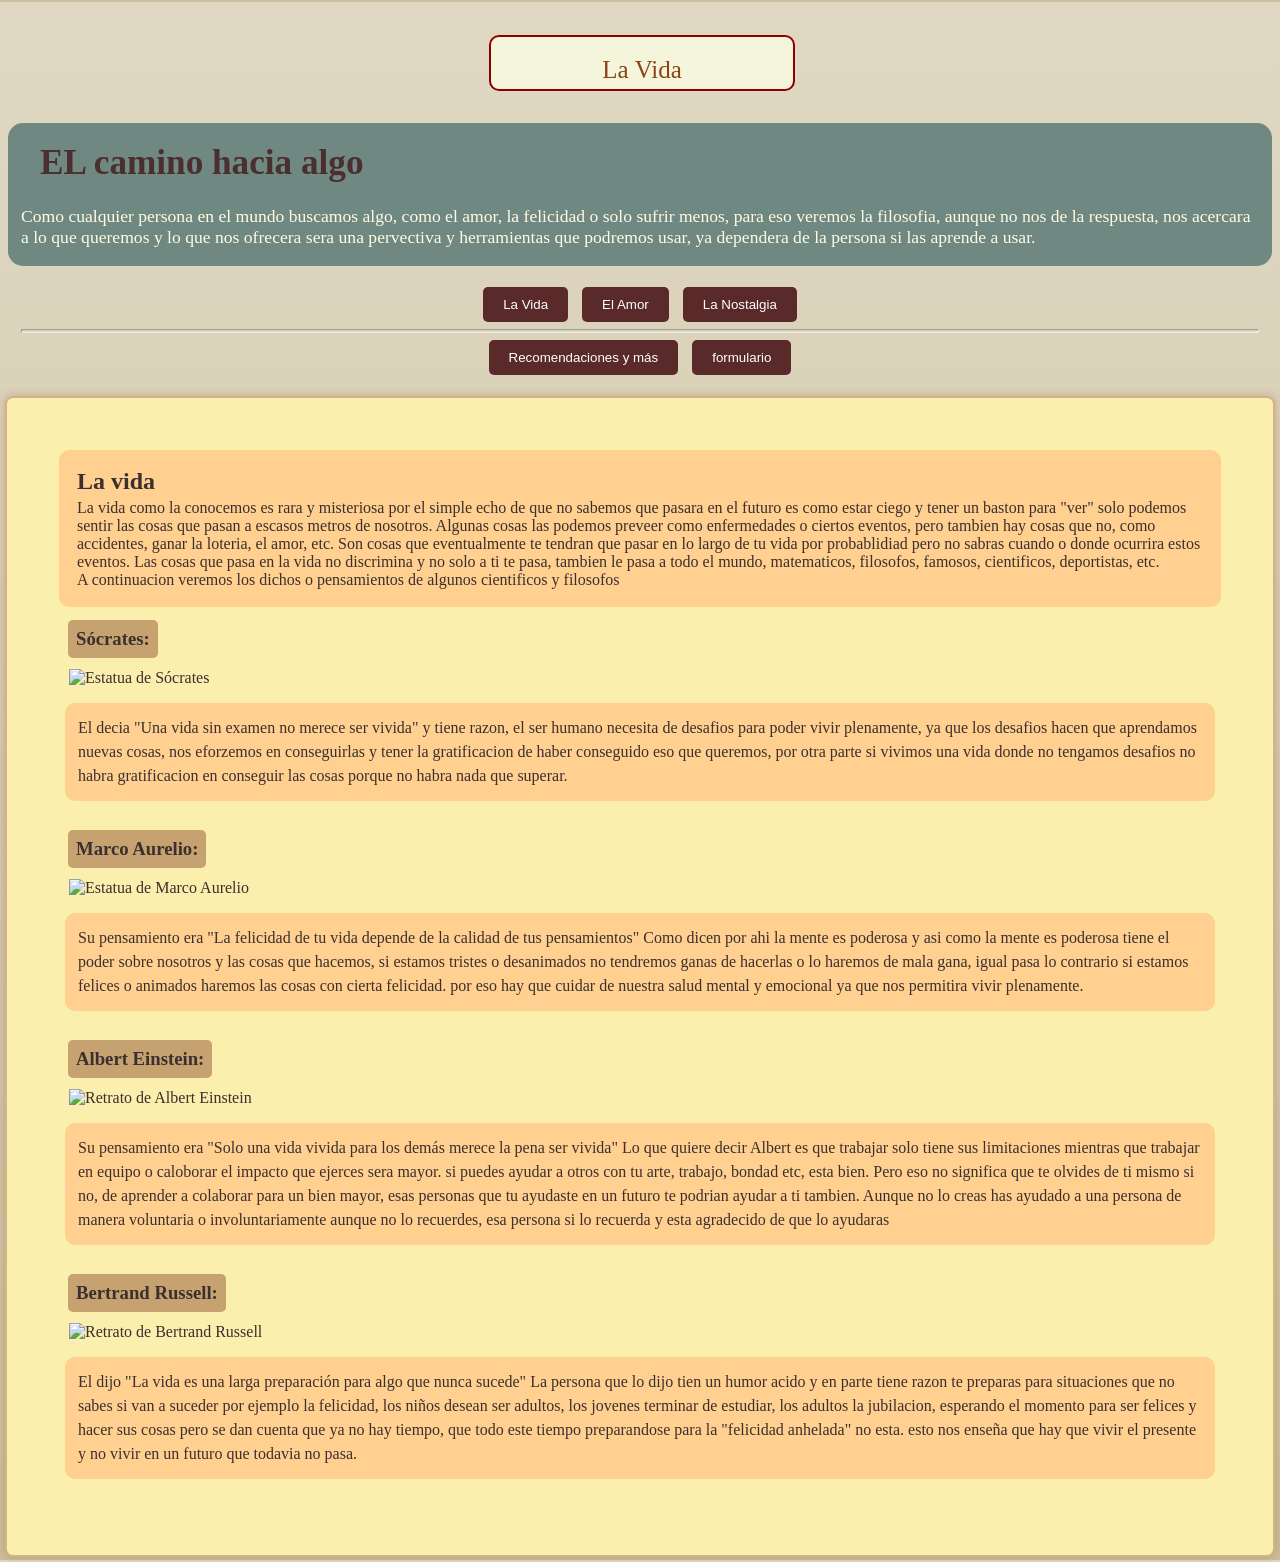
==== commit 39e3dba0: "Rename web.html to index.html" ====
--- a/index.html
+++ b/index.html
@@ -12,11 +12,12 @@
 <canvas id="miCanvas" class="caja-titulo" width="300" height="50"></canvas>
 </headers>
 <div class="tema-entrada">
- <h1>Nada esta prescrito </h1>
+ <h1>EL camino hacia algo</h1>
  
- <p>Se abarcara la filosofia u otros temas relacionados, aunque mayormente sera de mi pensamiento sobre estos temas y lo que algunos famosos dijieron,
-    esta pagina es para que tengas otra perspectiva de la vida o como se vive.<br>
-    todo esto es improvisado como la vida misma espero que les guste.
+ <p>Como cualquier persona en el mundo buscamos algo, como el amor, la felicidad o solo sufrir menos, para eso
+  veremos la filosofia, aunque no nos de la respuesta, nos acercara a lo que queremos  y lo que nos ofrecera sera una pervectiva y herramientas
+  que podremos usar, ya dependera de la persona si las aprende a usar.
+
  </p>
 </div>
  <nav>
@@ -26,7 +27,8 @@
     <button onclick="mostrarSeccion('vida')">La Vida</button>
     <button onclick="mostrarSeccion('amor')">El Amor</button>
     <button onclick="mostrarSeccion('nostalgia')">La Nostalgia</button><hr>
-    <button onclick="mostrarSeccion('multimedia')">Videos y recomendaciones</button>
+    <button onclick="mostrarSeccion('multimedia')">Recomendaciones y más</button>
+    <button onclick="mostrarSeccion('formulario')">formulario</button>
     
  </nav>
  
@@ -50,7 +52,7 @@
         <div class="contenedor-personaje">
             <h3>Sócrates:</h3></div>
             <div class="contenedor-imagen">
-            <img src="socrates.webp" alt="Estatua de Sócrates"width="200">
+            <img src="imagenes_web/socrates.webp" alt="Estatua de Sócrates"width="200">
         </div>
           <div class="contenedor-texto">  <p>El decia "Una vida sin examen no merece ser vivida" y tiene razon, el ser humano necesita de desafios para poder vivir plenamente, ya que los desafios hacen que aprendamos nuevas cosas, nos eforzemos en conseguirlas y tener la gratificacion de haber conseguido eso que queremos, por otra parte si vivimos una vida donde no tengamos desafios no habra gratificacion en conseguir las cosas porque no habra nada que superar.</p>
           </div>
@@ -61,7 +63,7 @@
         <div class="contenedor-personaje">
             <h3>Marco Aurelio:</h3></div>
             <div class="contenedor-imagen">
-            <img src="marco_aurelio.jpg" alt="Estatua de Marco Aurelio"width="200">
+            <img src="imagenes_web/marco_aurelio.jpg" alt="Estatua de Marco Aurelio"width="200">
         </div>
             <div class="contenedor-texto">
             <p>Su pensamiento era "La felicidad de tu vida depende de la calidad de tus pensamientos" Como dicen por ahi la mente es poderosa y asi como la mente es poderosa tiene el poder sobre nosotros y las cosas que hacemos, si estamos tristes o desanimados no tendremos ganas de hacerlas o lo haremos de mala gana, igual pasa lo contrario si estamos felices o animados haremos las cosas con cierta felicidad. por eso hay que cuidar de nuestra salud mental y emocional ya que nos permitira vivir plenamente.</p>
@@ -73,7 +75,7 @@
          <div class="contenedor-personaje">
             <h3>Albert Einstein:</h3></div>
          <div class="contenedor-imagen">
-              <img src="albert.webp" alt="Retrato de Albert Einstein"width="200">
+              <img src="imagenes_web/albert.webp" alt="Retrato de Albert Einstein"width="200">
             </div>
             <div class="contenedor-texto">
                <p>Su pensamiento era "Solo una vida vivida para los demás merece la pena ser vivida" Lo que quiere decir Albert es que trabajar solo tiene sus limitaciones mientras que trabajar en equipo o caloborar el impacto que ejerces sera mayor. si puedes ayudar a otros con tu arte, trabajo, bondad etc, esta bien. Pero eso no significa que te olvides de ti mismo si no, de aprender a colaborar para un bien mayor, esas personas que tu ayudaste en un futuro te podrian ayudar a ti tambien. Aunque no lo creas has ayudado a una persona de manera voluntaria o involuntariamente aunque no lo recuerdes, esa persona si lo recuerda y esta agradecido de que lo ayudaras </p>
@@ -85,7 +87,7 @@
         <div class="contenedor-personaje">
             <h3>Bertrand Russell:</h3></div>
          <div class="contenedor-imagen">
-            <img src="bertrand.jpg" alt="Retrato de Bertrand Russell"width="200">
+            <img src="imagenes_web/bertrand.jpg" alt="Retrato de Bertrand Russell"width="200">
          </div>
           <div class="contenedor-texto"> <p>El dijo "La vida es una larga preparación para algo que nunca sucede" La persona que lo dijo tien un humor acido y en parte tiene razon te preparas para situaciones que no sabes si van a suceder por ejemplo la felicidad, los niños desean ser adultos, los jovenes terminar de estudiar, los adultos la jubilacion, esperando el momento para ser felices y hacer sus cosas pero se dan cuenta que ya no hay tiempo, que todo este tiempo preparandose para la "felicidad anhelada" no esta. esto nos enseña que hay que vivir el presente y no vivir en un futuro que todavia no pasa.</p>
           </div>
@@ -101,9 +103,8 @@
 <div class="contenedor-inicio2">
     <h2>El amor</h2>
   <p>El amor es algo que todo el mundo quiere o bueno la mayoria, viene de diferentes maneras como amor maternal/paternal, amor de amistad etc.
-     pero nos centraremos en el amor de manera romantica, es un sentimiento complicado de entender y explicar por el simple echo de que cada persona
-      tiene una perspectiva diferente del amor. cuado se trata de llevar una relacion debe ser igual  o quivalente.<br>
-      Por eso veremos temas o situaciones sobre el amor.
+     pero nos centraremos en el amor hacia uno mismo y el poder amar.
+     
   </p>
 </div>
 
@@ -117,57 +118,52 @@
     
   
   <div class="situacion">
-    <h3>Equivalencia:</h3></div>
+    <h3>Amar se aprende</h3></div>
   <div class="contenedor-imagen">
-    <img src="equivalencia.jpeg" alt="Se muestra una pareja agarrando una balanza en equilibrio con sus corazones" width="200">
-  </div>
+    <img src="imagenes_web/amor-propio.png" alt="Una imagen representativa de amarse a si mismo"width="250">
    <div class="contenedor-texto2">
     <p>
-    La equivalencia o la gualdad como ustedes le quieran decir, en el hambito del romance son de las cosas mas importantes al tener una relacion sentimental,
-    aunque sea facil de entender en la practica es mas complicado ya que dependera de las personas involucradas.<br>
-    Ejemplo:<br>
-    Si una persona da mucho en una relacion, la pareja de este se podria sentirse sofocado o algo similar o de caso contrario la misma persona que da mucho no se sentiria querido o amado,
-    ahora le damos vuelta a la tortilla, si una persona no da en la relacion, la pareja de este se sintiria mal por el simple echo de no tener esa atencion que merece o pensar que a la otra persona le da igual,
-    tambien puede que  la misma persona que no da en la relacion pensara que su pareja pide mucho o esta exagerado.<br>
-    De cualquier formar hay que saber que cada persona es diferente y su manera de percibir las cosas, por eso es importante conseguir el equilibro de dar y recibir, para que no pase estas situaciones de inconformidad en la relacion.
+    Para hacer cualquier cosa primero debes entender lo primero, si quieres pintar, debes aprender a pintar y si quieres contruir, debes aprender a contruir,
+    asi tambien con el amor, si quieres amar, primero debes aprender a amar, y eso empieza por uno mismo, te tienes que amar a ti mismo.
+    Por que? porque si no te amas a ti mismo no puedes pretender que otros te amen.<br>
+    
     </p>
    </div>
  </li>
 
   <li class="problemas-amor">
    <div class="situacion">
-    <h3>Comunicacion</h3></div>
+    <h3>La paradoja:</h3></div>
    <div class="contenedor-imagen">
-    <img src="comunicacion.jpeg" alt="se muestra a una pareja sentada en una mesa comunicandose" width="175">
+    <img src="imagenes_web/amigo-enemigo.png" alt="Una imagen representativa de la paradoja de platonto" width="250">
    </div>
      <div class="contenedor-texto2">
-      La comunicacion es sumamente importante, es como tener una radio, las 2 personas tiene que estar en la misma frecuencia para que se puedan comunicar, y esto ayudara a entender mejor las cosas en nuestra relacion, si hay conflictos, malentendidos, dudas, cosas que no queremos, etc.
-      Todas esas cosas las tendremos que hablar con nuestra pareja para llegar a un acuerdo o llegar a la raiz del problema y solucionarlo.<br>
-       Como ya sabemos cada persona es diferente a lo cual tambien es diferente como percibe las cosas como por ejemplo en el dar cariño o afecto
-       porque hay personas que no les guste el contacto y otras que si.<br>
-       Ejemplo:<br>
-       A una persona no le gusta tener tanto contacto fisico, pero la otra persona si, e intenta tener contacto con el, esa persona que no le gusta tanto el contacto se pondria incomoda o alejaria a esa persona que queria el contacto,
-       y por lo tanto dañando a la otra persona, a lo mejor esa persona que no le gusta el contacto pero a lo mejor le gustan otras cosas como hablar con esa persona o pasar el tiempo con ella.
-
+    
+    Plantonto(canal de youtube) lo explica asi, como la "Paradoja del enemigo de mi amigo es mi enemigo" no puedes amar a alguien que insulta o lanza comentarios
+    negativos hacia tu amigo y tu que quieres a tu amigo lo defenderias, este ecenario se desarrolla con 3 individuos, tu amgio, tu y el enemigo,
+    pero que tal si el el enemigo de tu amigo y tu amigo son la misma persona, se la pasaria comentando cosas negativas de el mismo y pues tu que quieres a tu amigo te molestaria
+    que hicera eso, al principio lo ayudarias, apoyandolo y siendo buena gente pero al pasar los dias, semanas, meses o hasta años sera dificl querer a esa persona, 
+    porque se la pasa diciendo comentarios negativos a la persona que quieres y eso te resultaria cansado con el tiempo, pero si pasa el tiempo  lo suficiente 
+    podrias volver a quererlo haceindo asi la paradoja "te hiere porque habla mal de la persona que quieres, dejas de querer a esa persona, pasa el timepo y despues la vulves a querer
+    asi haciendo la paradoja".
 
 
      </div>
   </li>
     <li class="problemas-amor">
         <div class="situacion">
-            <h3>Relacion</h3></div>
+            <h3>Amor fraternal</h3></div>
      <div class="contenedor-imagen">
-        <img src="Relacion.jpeg" alt="se muestra a una pareja mirando de frente mientras se agarran de las manos" width="175">
+        <img src="imagenes_web/fraternal.png" alt="Una imagen representativa del amor fraternal" width="150">
      </div>
       <div class="contenedor-texto2">
-        La relacion en una pareja debe ser sana, osea que las 2 personas sean consientes de sus actos y que tambien sean concientes de los actos de su pareja,
-        si sabes que lo que esta haciendo, no esta bien, decirle a tu pareja, o tambien saber que esta mal y no decirle, ya que esto provocaria que  se aprovechara de eso.<br>
-        Lo que menos se debe hacer es tener una relacion toxica, si hay un problemas hablarlo con tu pareja, los indicios de una relacion toxica son:<br>
-        Celos excesivos hacia los amigos o personas que se acerquen a su pareja: comunmente es por inseguridad o se sienten amenazados y las consecuencias es que te prohibida establar relaciones con otras personas<br>
-        Que te pida contraseña y correo de tu cuenta de google: aqui ya hay que estar alertas por el simple echo de que te esta pidiendo tu cuenta y viola tu privacidad y las concecuencias de que le des acceso a ellas son<br>
-        una vez que terminen como vengaza puede cambiarte la contraseña y perder la cuenta, modificar la cuenta sin tu permiso, cambiarle la contraseña a aplicaciones vinculadas con la cuenta o registrar tu cuenta a plataformas de internet.<br>
-        Darle acceso a tus redes sociales como, instagram, tiktok, facebook, etc. es lo mismo con darle la cuenta de google pero en este caso las consecuencias de darle acceso a tus redes sociales son:<br>
-        Se puede hacerse pasar por ti y publicar cosas que afectaria tu imagen o mandar mensajes dañinos a tus contactos.
+       Para erich fromm y su libro "El arte de amar" el amor fraternal es el mas importante, la base de todo amor,
+       se basa en la igualdad humana, el autor sabe que cada persona es diferente, que si es mas fuerte o mas debil, que si es mas guapo o mas torpe
+       el amor fraternal ocurre cuando nos adentramos a las personas con razon y empatia, y vemos que esa "identidad humana" es igual que la nuestra 
+       en resumen, el amor fraternal no excluye es un "te amo porque eres humano, porque eres como yo " tambien destruye jeraquias,
+       no ves a alguien superior o inferior ves a un igual, cuando ayudas por amor, no ves al otro como un inferior si no a un igual que necesita apoyo y que quizas en un mañana podria
+       ayudarte 
+
 
       </div>
     </li>
@@ -178,9 +174,9 @@
     </div>
     <div class="contenedor-texto2">
         <p>
-            En resumen el amor es complejo, dependera de cada persona, tambien cada persona tiene un entorno diferente y eso hara que cada persona reaccione diferente ante las mismas situaciones
-            por eso hay que aprender a tener una relacion sana y estable.<br>
-            consejo: cuando tomen una decision que sea con la cabeza fria y no decidan con la cabeza llena de emociones.
+            El amor no es algo que se encuentra, es un arte que se construye. Amar a otros empieza por el amor fraternal, que nos
+             permite reconocer al prójimo como un igual. Pero, fundamentalmente, este amor es imposible sin el amor a uno mismo: no como un acto de egoísmo, sino como una responsabilidad ética. Solo quien se trata con dignidad y cuidado está capacitado para
+             amar a los demás con madurez, viendo en el otro un fin en sí mismo y no un remedio para sus propias carencias.
         </p>
     </div>
 
@@ -233,7 +229,7 @@
     
    <li class="descripcion">
    <h3>El amor y amar</h3>
-   <p>Como recomendacion para esta categoria de amor escogi 2 videos de platonto ya que habla sobre este tema del amor y pone ejemplos con minecraft</p>
+   <p>Como recomendacion para esta categoria de amor escogi 2 videos de platonto ya que habla sobre el tema y pone ejemplos con minecraft</p>
    </li>
    <div class="videos">
 <iframe width="100%" height="315" src="https://www.youtube.com/embed/dw0bZEvg5QI?si=MlQyunZOaiFKcwjO" title="YouTube video player" frameborder="0"
@@ -249,7 +245,7 @@
   
     <li class="descripcion">
     <h3>La nostalgia y la anemoia</h3>
-     <p>Para est categoria namas escogi un video por que diria que abarca los 2 temas y el video es largo, tambien nos deja una reflexion en como persivimos el tiempo y los reecuerdos</p>
+     <p>Para esta categoria escogi este  video por que diria que abarca los 2 temas y el video es largo, tambien nos deja una reflexion en como persivimos el tiempo y los recuerdos</p>
     </li>
      <div class="videos">
 <iframe width="100%" height="315" src="https://www.youtube.com/embed/v55MLNwMafw?si=EH5dNLKL3KKH3z4M" title="YouTube video player" frameborder="0" allow="accelerometer; autoplay;
@@ -258,11 +254,43 @@
     max-width: 600px; 
     border-radius: 10px></iframe>
      </div>
-
-
- </ul>
-
+    <li class="descripcion">
+     <h3>Proceso de creacion</h3>
+     <p>Esta pagina es un proyecto y escogi este tema porque yo consumo este tipo de contenido y pues me gusta,  por eso quise compratirlo con los compañeros,
+       obviamente si haces un trabajo y no te gusta no puedes pretender que a los demas les guste, escogi estos temas porque son los primeros que pense 
+       me hubiera gustado implementar otro temas pero ya asi mientras quede la pagina esta bien, y se que le faltan cosas como la  musica o videos del local y no de youtube, tablas, maquetacion, diseño, etc.
+       si intentaba hacer un diseño mejor se me complicaria de tantos codigos y me ahorro el dolor de cabeza.
+       Algun dia terminare este trabajo como pasatiempo supongo.<br>
+       Les dare un tip, veran un emoji que es una pagina que tiene cada elemento de html, css, js, etc. tiene mucha varidad te dice para que srive y como funciona,
+       hasta tiene una opcion para correr ese codigo y ver como lo cambias.
+       psdata: pongame todo bien jajajaja<br>
+
+      <a href="https://www.w3schools.com/" target="_blank" title="pagina suprema">
+    💡
+</a>
+     </p>
+    </section>
+
+
+
+
+<section id="formulario" class="contenido">
+
+    <div class="opinion"><h2>Danos tu opinión</h2></div>
+    <form action="#" method="post" class="formulario-estilo">
+        <label for="nombre">Nombre completo:</label>
+        <input type="text" id="nombre" name="nombre" required>
+
+        <label for="opinion">¿Qué aprendiste o cuál es tu opinión?</label>
+        <textarea id="opinion" name="opinion" rows="4" required></textarea>
+
+        <label for="sugerencia">Sugerencia de temas futuros:</label>
+        <input type="text" id="sugerencia" name="sugerencia">
+
+        <button type="submit">Enviar respuesta</button>
+    </form>
 </section>
+
 
 <script src="codigo.js"></script>
 </body>
--- a/estilo.css
+++ b/estilo.css
@@ -98,7 +98,7 @@
     background-color: #ffe4e1; /* rosa claro */
     color: #8b0000;
     border: 2px solid #ffb6c1;
-    box-shadow: 0 0 10px rgba(255, 105, 180, 0.3);
+    box-shadow: 0 0 10px rgba(255, 105, 128, 0.3);
 }
 
 #amor h3 {
@@ -206,6 +206,66 @@
 
 /* 3. Cuando le das click (Efecto Active) */
 button:active {
-    background-color: #3e1e1e; /* Se oscurece al presionar */
+    background-color: #1f1010; /* Se oscurece al presionar */
     transform: scale(0.95);    /* Se encoge ligeramente para dar sensación de hundimiento */
+}
+
+.opinion {
+font-size: 1.1em;
+    color: #fffce3;
+    margin: 5px;
+    text-align: left; /* alineado a la izquierda */
+    background-color:#6f8882;; 
+    padding: 20px 20px 15px;
+    border-radius: 15px;
+    margin-top: 0px;
+    display: block;
+}
+
+.formulario-estilo {
+    display: flex;
+    flex-direction: column;
+    max-width: 500px;
+    margin: 20px auto;
+    padding: 20px;
+    background: #fdfaf0; /* Fondo tipo papel */
+    border-radius: 10px;
+    border: 1px solid #dcdcdc;
+}
+
+.formulario-estilo label {
+    margin-top: 15px;
+    font-weight: bold;
+    color: #5A2A2A; /* El color de tus otros textos */
+}
+
+.formulario-estilo input, 
+.formulario-estilo textarea {
+    padding: 10px;
+    margin-top: 5px;
+    border: 1px solid #ccc;
+    border-radius: 5px;
+    font-family: inherit;
+}
+
+.formulario-estilo button {
+    margin-top: 20px;
+    background-color: #5A2A2A;
+    color: white;
+    border: none;
+    padding: 10px;
+    border-radius: 5px;
+    cursor: pointer;
+}
+
+a {
+    font-size: 30px; /* Tamaño del emoji */
+    text-decoration: none; /* Quita el subrayado feo del enlace */
+    transition: transform 0.2s; /* Efecto suave al pasar el mouse */
+    display: inline-block;
+}
+
+/* Efecto al pasar el mouse */
+a:hover {
+    transform: scale(1.2); /* El emoji crece un poco al tocarlo */
 }
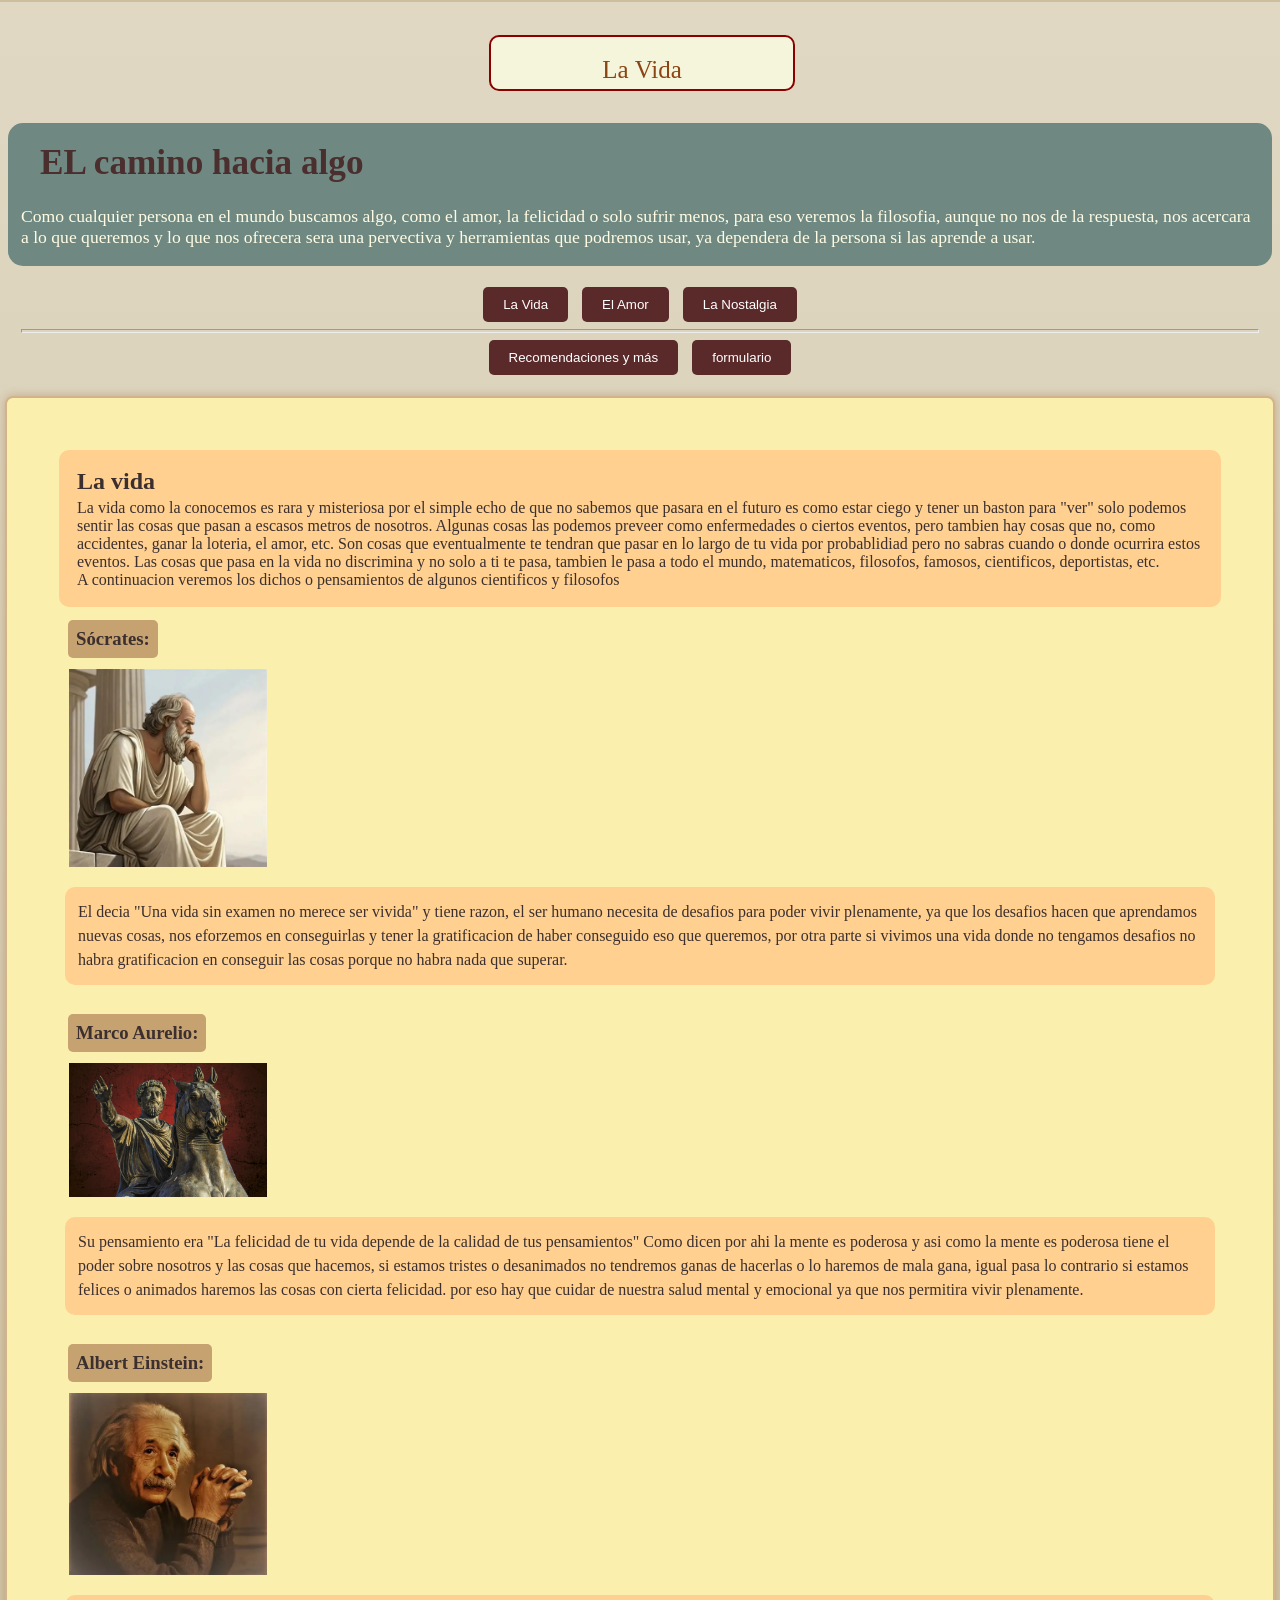
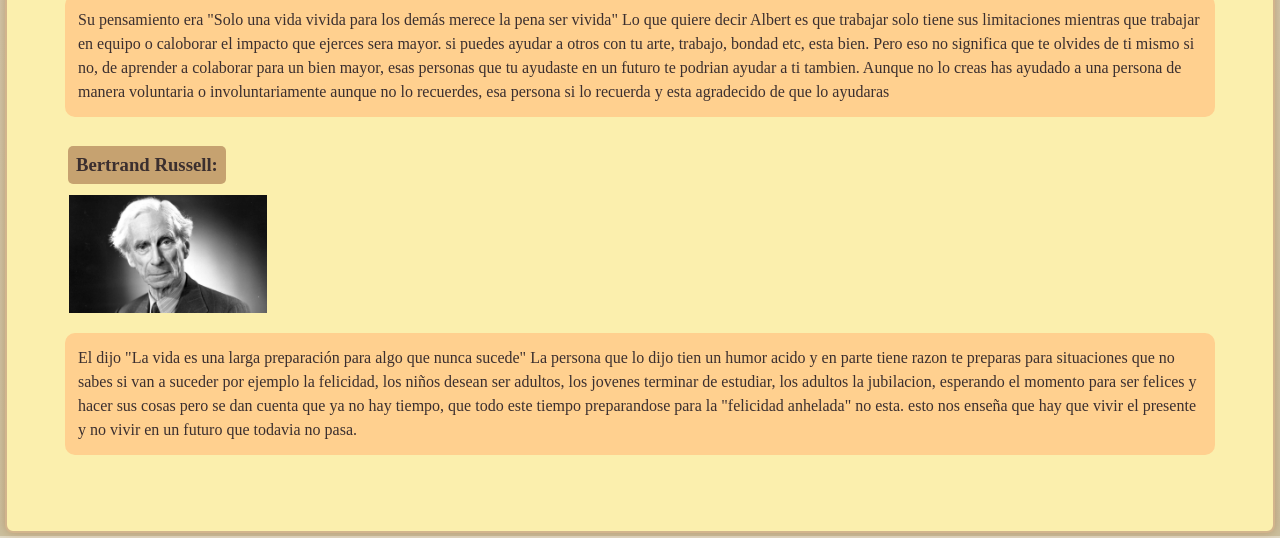
==== commit e5e35275: "Update index.html" ====
--- a/index.html
+++ b/index.html
@@ -52,7 +52,7 @@
         <div class="contenedor-personaje">
             <h3>Sócrates:</h3></div>
             <div class="contenedor-imagen">
-            <img src="imagenes_web/socrates.webp" alt="Estatua de Sócrates"width="200">
+            <img src="socrates.webp" alt="Estatua de Sócrates"width="200">
         </div>
           <div class="contenedor-texto">  <p>El decia "Una vida sin examen no merece ser vivida" y tiene razon, el ser humano necesita de desafios para poder vivir plenamente, ya que los desafios hacen que aprendamos nuevas cosas, nos eforzemos en conseguirlas y tener la gratificacion de haber conseguido eso que queremos, por otra parte si vivimos una vida donde no tengamos desafios no habra gratificacion en conseguir las cosas porque no habra nada que superar.</p>
           </div>
@@ -63,7 +63,7 @@
         <div class="contenedor-personaje">
             <h3>Marco Aurelio:</h3></div>
             <div class="contenedor-imagen">
-            <img src="imagenes_web/marco_aurelio.jpg" alt="Estatua de Marco Aurelio"width="200">
+            <img src="marco_aurelio.jpg" alt="Estatua de Marco Aurelio"width="200">
         </div>
             <div class="contenedor-texto">
             <p>Su pensamiento era "La felicidad de tu vida depende de la calidad de tus pensamientos" Como dicen por ahi la mente es poderosa y asi como la mente es poderosa tiene el poder sobre nosotros y las cosas que hacemos, si estamos tristes o desanimados no tendremos ganas de hacerlas o lo haremos de mala gana, igual pasa lo contrario si estamos felices o animados haremos las cosas con cierta felicidad. por eso hay que cuidar de nuestra salud mental y emocional ya que nos permitira vivir plenamente.</p>
@@ -75,7 +75,7 @@
          <div class="contenedor-personaje">
             <h3>Albert Einstein:</h3></div>
          <div class="contenedor-imagen">
-              <img src="imagenes_web/albert.webp" alt="Retrato de Albert Einstein"width="200">
+              <img src="albert.webp" alt="Retrato de Albert Einstein"width="200">
             </div>
             <div class="contenedor-texto">
                <p>Su pensamiento era "Solo una vida vivida para los demás merece la pena ser vivida" Lo que quiere decir Albert es que trabajar solo tiene sus limitaciones mientras que trabajar en equipo o caloborar el impacto que ejerces sera mayor. si puedes ayudar a otros con tu arte, trabajo, bondad etc, esta bien. Pero eso no significa que te olvides de ti mismo si no, de aprender a colaborar para un bien mayor, esas personas que tu ayudaste en un futuro te podrian ayudar a ti tambien. Aunque no lo creas has ayudado a una persona de manera voluntaria o involuntariamente aunque no lo recuerdes, esa persona si lo recuerda y esta agradecido de que lo ayudaras </p>
@@ -87,7 +87,7 @@
         <div class="contenedor-personaje">
             <h3>Bertrand Russell:</h3></div>
          <div class="contenedor-imagen">
-            <img src="imagenes_web/bertrand.jpg" alt="Retrato de Bertrand Russell"width="200">
+            <img src="bertrand.jpg" alt="Retrato de Bertrand Russell"width="200">
          </div>
           <div class="contenedor-texto"> <p>El dijo "La vida es una larga preparación para algo que nunca sucede" La persona que lo dijo tien un humor acido y en parte tiene razon te preparas para situaciones que no sabes si van a suceder por ejemplo la felicidad, los niños desean ser adultos, los jovenes terminar de estudiar, los adultos la jubilacion, esperando el momento para ser felices y hacer sus cosas pero se dan cuenta que ya no hay tiempo, que todo este tiempo preparandose para la "felicidad anhelada" no esta. esto nos enseña que hay que vivir el presente y no vivir en un futuro que todavia no pasa.</p>
           </div>
@@ -120,7 +120,7 @@
   <div class="situacion">
     <h3>Amar se aprende</h3></div>
   <div class="contenedor-imagen">
-    <img src="imagenes_web/amor-propio.png" alt="Una imagen representativa de amarse a si mismo"width="250">
+    <img src="amor-propio.png" alt="Una imagen representativa de amarse a si mismo"width="250">
    <div class="contenedor-texto2">
     <p>
     Para hacer cualquier cosa primero debes entender lo primero, si quieres pintar, debes aprender a pintar y si quieres contruir, debes aprender a contruir,
@@ -135,7 +135,7 @@
    <div class="situacion">
     <h3>La paradoja:</h3></div>
    <div class="contenedor-imagen">
-    <img src="imagenes_web/amigo-enemigo.png" alt="Una imagen representativa de la paradoja de platonto" width="250">
+    <img src="amigo-enemigo.png" alt="Una imagen representativa de la paradoja de platonto" width="250">
    </div>
      <div class="contenedor-texto2">
     
@@ -154,7 +154,7 @@
         <div class="situacion">
             <h3>Amor fraternal</h3></div>
      <div class="contenedor-imagen">
-        <img src="imagenes_web/fraternal.png" alt="Una imagen representativa del amor fraternal" width="150">
+        <img src="fraternal.png" alt="Una imagen representativa del amor fraternal" width="150">
      </div>
       <div class="contenedor-texto2">
        Para erich fromm y su libro "El arte de amar" el amor fraternal es el mas importante, la base de todo amor,
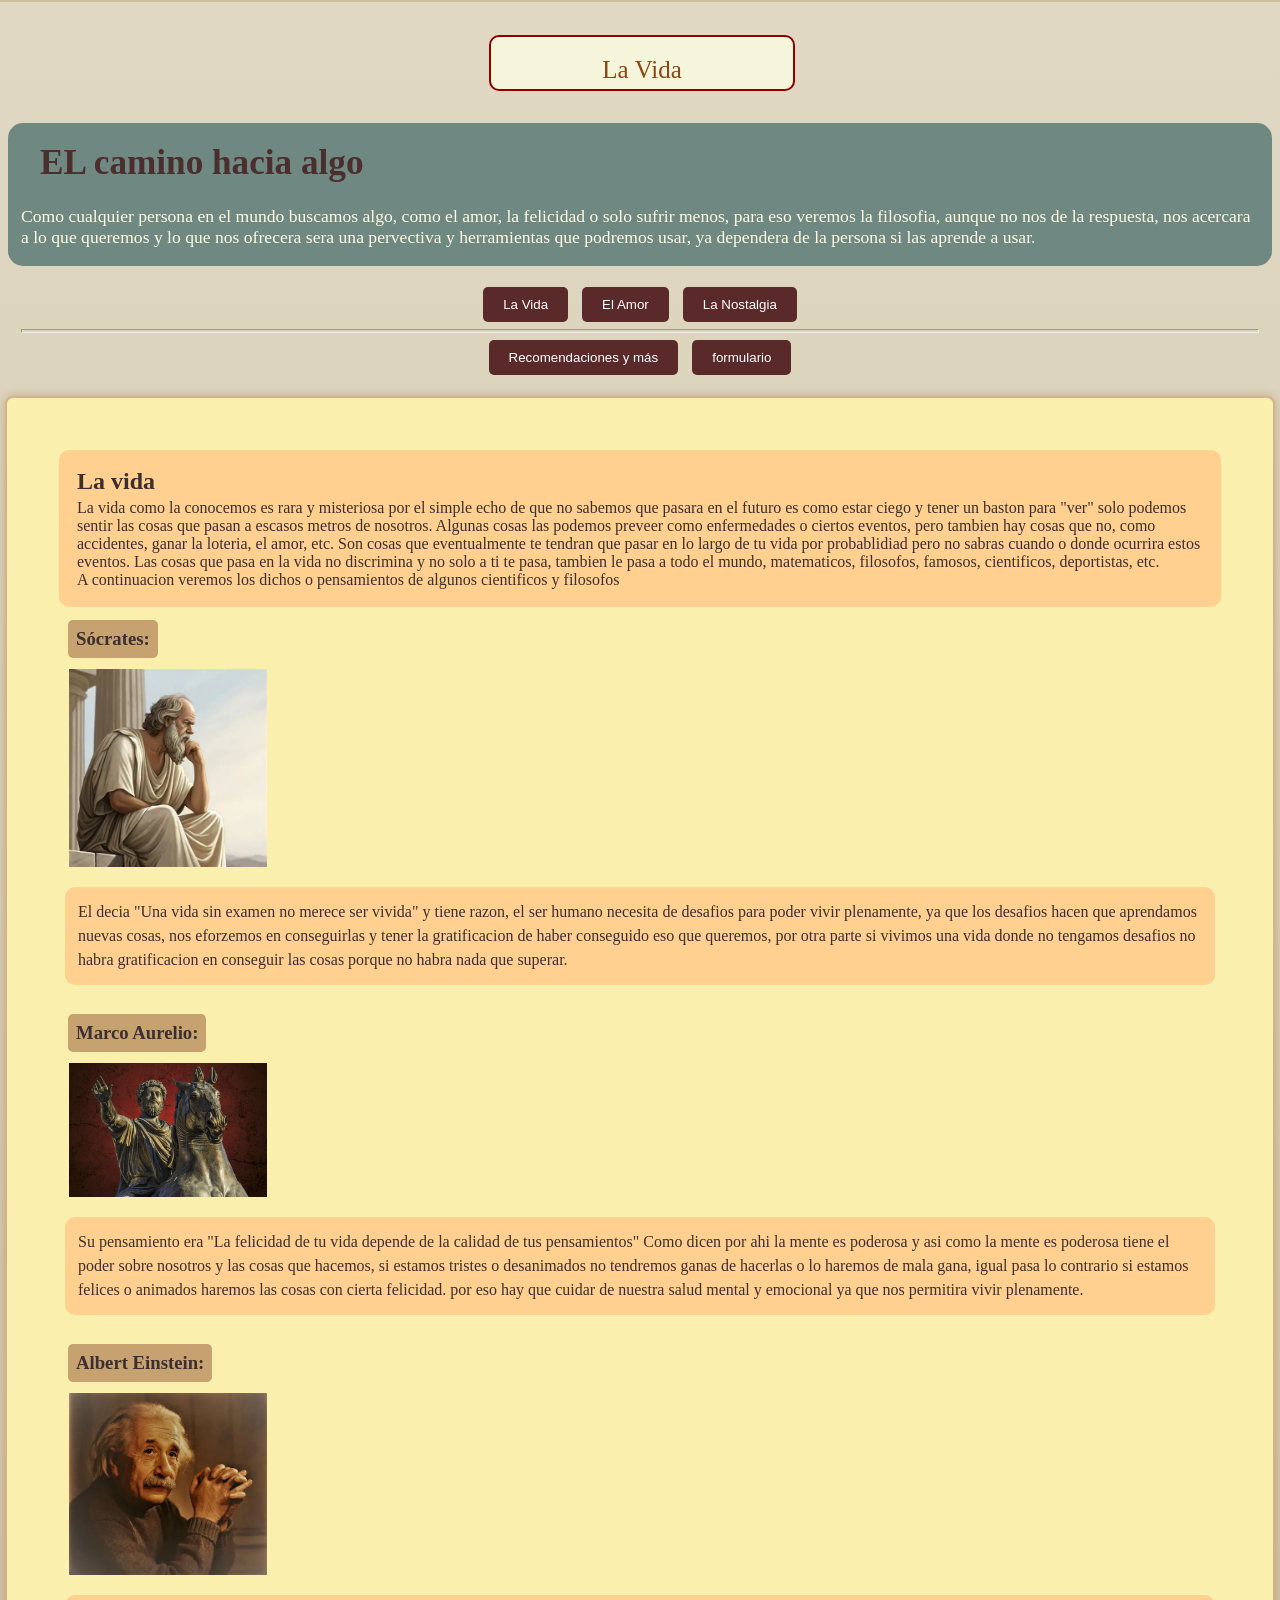
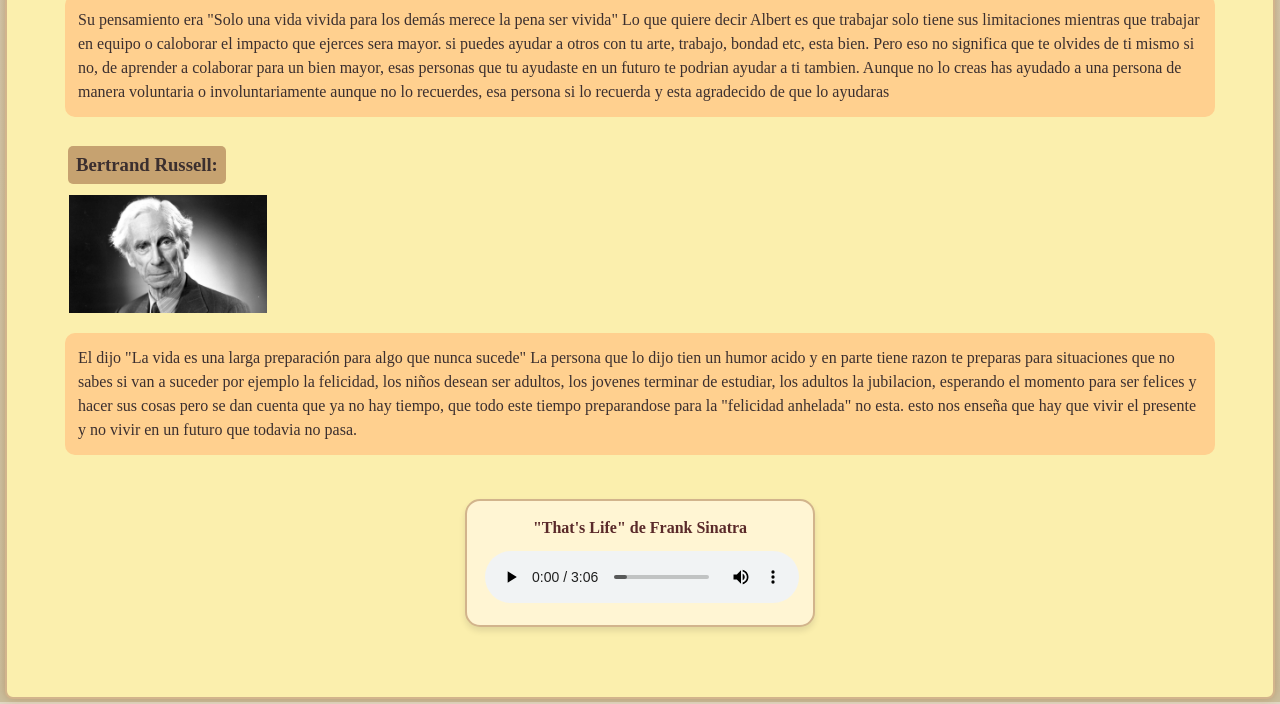
==== commit acfd4d16: "Update and rename web.html to index.html" ====
--- a/index.html
+++ b/index.html
@@ -96,6 +96,18 @@
     </li>
 
 </ol>
+  <div class="tarjeta-musica">
+    <p class="titulo-cancion">"That's Life" de Frank Sinatra</p>
+    <audio controls>
+        <source src="asi es la vida.mp3" type="audio/mpeg">
+        Tu Navegador no aguanto el estilo neutron
+    </audio>
+</div>
+
+
+
+
+
 
  </section>
 <section id="amor" class="contenido">
@@ -179,6 +191,17 @@
              amar a los demás con madurez, viendo en el otro un fin en sí mismo y no un remedio para sus propias carencias.
         </p>
     </div>
+
+ <div class="tarjeta-musica2">
+    <p class="titulo-cancion2">"I'm Still Standing" de Elton John</p>
+    <audio controls>
+
+        <source src="ponte de pie.mp3" type="audio/mpeg">
+        Tu Navegador no aguanto el estilo neutron
+    </audio>
+</div>
+
+
 
 </section>
 
@@ -203,6 +226,19 @@
 </p>
 </div>
 
+<div class="tarjeta-musica3">
+    <p class="titulo-cancion3">"Moon city 2" de C418</p>
+    <audio controls>
+
+        <source src="nostalgia.mp3" type="audio/mpeg">
+        Tu Navegador no aguanto el estilo neutron
+    </audio>
+</div>
+ 
+
+
+
+
 </section>
 
 <section id="multimedia" class="contenido">
@@ -275,9 +311,8 @@
 
 
 <section id="formulario" class="contenido">
-
-    <div class="opinion"><h2>Danos tu opinión</h2></div>
-    <form action="#" method="post" class="formulario-estilo">
+    <h2>Danos tu opinión</h2>
+    <form action="https://formspree.io/f/meebaood" method="post" class="formulario-estilo">
         <label for="nombre">Nombre completo:</label>
         <input type="text" id="nombre" name="nombre" required>
 
--- a/estilo.css
+++ b/estilo.css
@@ -91,6 +91,28 @@
     border-radius: 10px;
     display:inline-block;
 }
+.tarjeta-musica {
+    background-color: #fff5d3; /* Fondo crema suave */
+    border: 2px solid #d2b48c; /* Borde color café claro */
+    border-radius: 15px;       /* Bordes redondeados */
+    padding: 15px;             /* Espacio interno */
+    margin: 20px auto;         /* Centrado */
+    max-width: 350px;          /* Tamaño compacto */
+    text-align: center;        /* Centra el texto y el reproductor */
+    box-shadow: 0 4px 6px rgba(0,0,0,0.1); /* Sombra elegante */
+}
+
+.titulo-cancion {
+    font-family: 'Georgia', serif;
+    font-weight: bold;
+    color: #5A2A2A;
+    margin-bottom: 10px;
+}
+
+/* Para que el reproductor de audio también se vea bien */
+audio {
+    width: 100%;
+}
 
 
 /* Tema Amor - caja roja/rosa */
@@ -120,6 +142,33 @@
     display: inline-block;
 }
 
+.tarjeta-musica2 {
+    background-color: #ffdff0; /* Fondo crema suave */
+    border: 2px solid #c28cd2; /* Borde color café claro */
+    border-radius: 15px;       /* Bordes redondeados */
+    padding: 15px;             /* Espacio interno */
+    margin: 20px auto;         /* Centrado */
+    max-width: 350px;          /* Tamaño compacto */
+    text-align: center;        /* Centra el texto y el reproductor */
+    box-shadow: 0 4px 6px rgba(0,0,0,0.1); /* Sombra elegante */
+}
+
+.titulo-cancion2 {
+    font-family: 'Georgia', serif;
+    font-weight: bold;
+    color: #87306a;
+    margin-bottom: 10px;
+}
+
+/* Para que el reproductor de audio también se vea bien */
+audio {
+    width: 100%;
+}
+
+
+
+
+
 /* Tema Nostalgia - grises apagados */
 #nostalgia {
     background-color: #dcdcdc; /* gris claro */
@@ -135,6 +184,33 @@
 
 
 }
+
+.tarjeta-musica3 {
+    background-color: #cdecff; /* Fondo crema suave */
+    border: 2px solid #a38cd2; /* Borde color café claro */
+    border-radius: 15px;       /* Bordes redondeados */
+    padding: 15px;             /* Espacio interno */
+    margin: 20px auto;         /* Centrado */
+    max-width: 350px;          /* Tamaño compacto */
+    text-align: center;        /* Centra el texto y el reproductor */
+    box-shadow: 0 4px 6px rgba(0,0,0,0.1); /* Sombra elegante */
+}
+
+.titulo-cancion3 {
+    font-family: 'Georgia', serif;
+    font-weight: bold;
+    color: #5A2A2A;
+    margin-bottom: 10px;
+}
+
+/* Para que el reproductor de audio también se vea bien */
+audio {
+    width: 100%;
+}
+
+
+
+
 
 
 /* Ajustes responsivos para celular */
